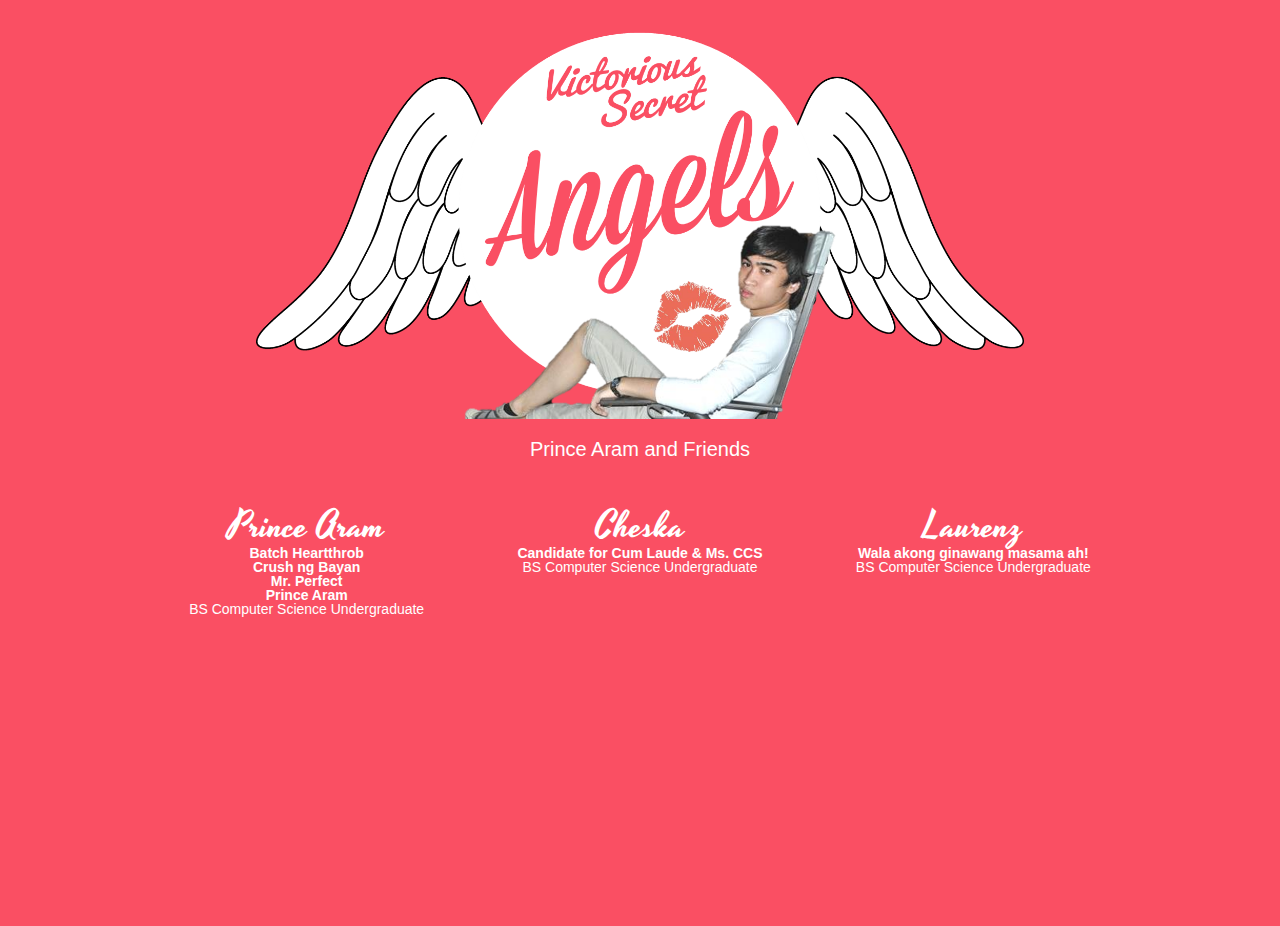
==== index.html @ 256b0809 "asdf" ====
<!DOCTYPE html>
<html lang="en">
	
	<head>
		<meta name="viewport" content="width=device-width, initial-scale=1.0"/>
		<title>Victorious Secret Angels</title>		
		<link rel="stylesheet" href="css/laurenz.css">
		<link rel="stylesheet" href="css/text-styles.css">	
        <link rel="stylesheet" href="css/foundation-icons.css">
		<link rel="stylesheet" type="text/css" href="css/interacts.css">
        <link rel="stylesheet" type="text/css" href="css/multilevelmenu.css" />
        <link rel="stylesheet" type="text/css" href="css/component.css" />
		<link rel="stylesheet" type="text/css" href="css/animations.css" />
        <link rel="stylesheet" type="text/css" href="css/default.css" />
		<link rel="stylesheet" href="css/foundation.css"/>
		<link rel="stylesheet" href="css/laurenz.css">
		<link rel="stylesheet" href="css/normalize.css">
        <link href='http://fonts.googleapis.com/css?family=Arizonia' rel='stylesheet' type='text/css'>
        <link href='http://fonts.googleapis.com/css?family=Yesteryear' rel='stylesheet' type='text/css'>
		
		<script src="/js/vendor/modernizr.js"></script>
	</head>

	<body>			
        <div class="pt-page-moveFromTopFade" id="maincontent">              
            <div>            
                    <center>
                        
                        <div class="row font-300 font-white font-center" style="margin-top: 2%;">
                            <img id="vsa-logo" src="assets/img/vsa-wings-kiss-aram.png">
                        </div>                        
                        <div id="hiddenspace-20"></div>                        
                            <div class="font-20 font-white font-center">
                                Prince Aram and Friends
                            </div>
                            <div id="hiddenspace-50"></div>

                            <div class="row">
                                <div id="member-name" class="large-4 columns font-white font-20">
                                    Prince Aram
                                    <div class="member-desc">
                                        <b>Batch Heartthrob<br></b>
                                        <b>Crush ng Bayan<br></b>
                                        <b>Mr. Perfect<br></b>
                                        <b>Prince Aram<br></b>
                                        BS Computer Science Undergraduate
                                    </div>
                                </div>
                                <div id="member-name" class="large-4 columns font-white font-20">
                                    Cheska
                                    <div class="member-desc">
                                        <b>Candidate for Cum Laude & Ms. CCS<br></b>
                                        BS Computer Science Undergraduate
                                    </div>
                                </div>
                                <div id="member-name" class="large-4 columns font-white font-20">
                                    Laurenz
                                    <div class="member-desc">
                                        <b>Wala akong ginawang masama ah!<br>
                                           
                                        </b>
                                        BS Computer Science Undergraduate
                                    </div>
                                </div>
                            </div>                        
                    </center>
                </div>
            </div>                    
        
        <script src="doer.js"></script>
		<script src="js/vendor/jquery.js"></script>
	    <script src="js/foundation.min.js"></script>
        <!--<script src="https://ajax.googleapis.com/ajax/libs/jquery/1.9.1/jquery.min.js"></script>-->
		<script src="js/jquery.dlmenu.js"></script>
		<script src="js/pagetransitions.js"></script>
	    <script>
	      $(document).foundation();
	    </script>
	</body>
</html>
---- css/laurenz.css ----
body
{
    background: #fa4f63;
}

#background-red
{
	background: #ff505d;
	background-color: #ff505d;
}

.background-red
{
	background: #ff505d;
	background-color: #ff505d;
}

#background-red-darker
{
	background: #d9534f;	
}

#background-red-evendarker
{
	background: #c72828;	
	transition: background 1s;
}
#background-red-evendarker:hover
{
	background: #730e07;
}

.background-red-evendarker
{
	background: #c72828;	
	transition: background 1s;
}
.background-red-evendarker:hover
{
	background: #730e07;
}

#background-overlay-dark
{
	position: fixed;
	background: black;
	opacity: 0.5;
	height: 100%;
	width: 100%;
	top: 0px;
	left: 0px;
}

#background-overlay-dark:hover
{
	opacity: 0.45;
}

#background-image-full
{
	position: fixed;
	top: 0px;
	left: 0px;
	height: 100%;
	width: 100%;
	opacity: 0.2;
}
.body
{
	background: #e9e9e9;
	transition: background 0.75s;
	min-height: 400px;
}



#button-rounded
{		
	border-radius: 3px;
}

#button-rounded-front-login
{		
	border-radius: 3px;
	width: 50%;
	min-width: 200px;
}

#canvas-content
{
	margin-bottom: 1px;
}
#canvas-login
{
	width: 100%;
	height: 40px;
	line-height: 7px;
}

#circle
{
	width: 200px;
	height:200px;
	background: rgb(255, 80, 93);
	border-radius: 120px;
	margin-bottom: -50px;

}
.enlarge
{
	min-height: 400px;
	height: 100%;
}

#formbox
{
	border-radius: 90px;
	background: white;
	height: 400px;
	width: 360px;
}
#font
{
	font-family: Rockwell;
	font-size: 22px;
}

#front-where
{
	border: 0px;
}

#front-largebox-top
{
	background: #ff505d; 
	width: 80%; 
	height: 90px;
    border: solid 1px;
    border-top: 0px;
    border-color: #d9534f;
	border-radius: 70px;
	position: absolute;
	top: 460px;
	left: 10%;
	margin-bottom: -40px;
}
#front-largebox-bottom
{
	position: relative;
	background: #ff505d; 
	width: 100%; 
	height: 1500px;
	padding-top: 80px;
	transition: background 0.5s;
    
}
#front-largebox-bottom:hover
{
	background: #d9534f; 
	
}

.global-topbar
{
	background: #ff505d;	
	width: 100%;
	color: white;
	border: 0px;	

	position: fixed;
	top: 0px;
	height: 40px;
}

#hiddenspace-120
{	
	height: 120px;
}
#hiddenspace-100
{	
	height: 100px;
}
#hiddenspace-75
{	
	height: 75px;
}

#hiddenspace-50
{
	height: 50px;
}
#hiddenspace-20
{
	height: 20px;
}

#login-button
{
	background: #3276b1;
	border-radius: 4px;
	height: 40px;
	line-height: 10px;
}
#login-register
{
	background: #f0ad4e;
	border-radius: 4px;
	height: 40px;
	line-height: 10px;
}

#map-canvas 
{ 
	height: 93%; 
	width: 70%;	
	padding: 0px;
	margin: 0px;
	
}
#maptweets
{
	background-color:transparent;
    height: 597px; 
    overflow: auto;
}
#map-tweetmodule{
    background-color: white;
    border-radius: 10px;
    margin: 0px;
}

#signin-box
{
	position: absolute;
	top: 50px;	
	right: 5px;
	background: #e9e9e9;
	border-radius: 3px;
	height: 220px;
	width: 300px;
}

#signin-textput
{
	border-radius: 3px;
	padding-top: 100px;
}

#textput
{
	border-radius: 3px;
	width: 80%;
	min-width: 220px;
}

#tweetbox
{
	border-radius: 3px;
	background: white;
	height: 400px;
	width: 600px;	
}

#tweetleft
{
	float: left;
	width: 30%;	
}

#map-otherreport
{	
    background-color:#ff505d;
    color: white;
    height: 35px;
    font-family:'Segoe UI';
    width:24.7em;
    border:none;
    line-height: 1px;
    margin:0;    
	padding: 0px;
}

.right-mod
{	
	border-left-width: 0px;
	background: #ff505d;
	margin-left: 50px;
	width: 100px;
	padding-left: 10px;
	border-left: 0px;
	box-shadow: 0px;	
}

#left-ped
{
	border-right: solid 1px #E05C5C;
}

#right-ped
{	
	border-left: solid 1px #E05C5C;
	font-family: Rockwell;	
	background: #ff505d;
	margin-left: 50px;
	width: 80px;
	padding-left: 10px;
	border-left: 0px;
	
}


.nav.tab-bar
{
	background: #ff505d;	
}

#background-image
{	
	position: fixed;
	top: 0px;
	height: 768px;
	width: 1366px;
	min-height: 768px;	
}

@media(min-width: 1366px)
{	
	#background-image
	{
		height: 100%;
		width: 100%;
	}
}


@media(min-width: 710px) and (max-width: 910px)
{
	#front-largebox-top
	{
		visibility: hidden;
	}
}
@media(min-width: 510px) and (max-width: 710px)
{
	#front-largebox-top
	{
		visibility: hidden;
	}
     #front-largebox-bottom
    {
        height: inherit;
    }
    #minititle
    {
        visibility: collapse;
        margin-right: -100px;
    }
}
@media(min-width: 350px) and (max-width: 510px)
{
	#front-largebox-top
	{		
		visibility: hidden;
	}
     #front-largebox-bottom
    {
        height: inherit;
    
    }
    #minititle
    {
        visibility: collapse;
        margin-right: -120px;
    }
}
@media(min-width: 100px) and (max-width: 350px)
{
	#front-largebox-top
	{		
		visibility: hidden;
	}
    #front-largebox-bottom
    {
        height: inherit;
    }
    #minititle
    {
        visibility: collapse;
       margin-right: -170px;
        
    }
    #modalclick
    {
        
    }
}


.border-left-maroon {
    border-left: solid 1px;
    border-color: rgb(201, 50, 50);    
}

.pad-top-20 {
    padding-top: 20px;
}

.pad-top-50 {
    padding-top: 50px;
}

.pad-top-100 {
    padding-top: 100px;
}

.segoe {
    font-family: Segoe UI Light;
}

#superbottom {
    
}

#img-backdrop {
    -webkit-filter: blur(5px);
    -moz-filter: blur(5px);
    -o-filter: blur(5px);
    -ms-filter: blur(5px);
}


#welcome-bg {
    position: fixed;
    top: 0px;
    left: 0px;
    height: 1366px;
    width: 100%;
    image-resolution: snap;
    -webkit-filter: blur(0.8px);
    -moz-filter: blur(5px);
    -o-filter: blur(5px);
    -ms-filter: blur(5px);
    
}

#welcome-bg-cover {
    width: 100%;
    height: 100%;    
    position: fixed;       
    top: 0px;
    left: 0px;
    background: #ce2a36;
    opacity: 0.8;
}

#welcome-title {        
    color: white; 
    font-family: Rockwell;
    font-size: 72px;
}

#Welcome-center {
    margin-top: 10em;
}

#welcome-title-sub {
    font-family: Segoe UI Light;
    font-size: 20px;
    color: white;
}

.background-black {
    background: #2a2a2a;
}

.app-art {
    `
}

.colortest{
    background: #2a2860;
    
}
---- css/text-styles.css ----
.title
{
	font-family: Rockwell;
	margin-top: 50px;
	transition: font-size 1s;
}
.title-sub
{
	font-family: Segoe UI;
	margin-top: 10px;
}
.title-sub.light
{
	font-family: Segoe UI Light;
}
.font-20
{
	font-size: 20px;
}
.font-25
{
	font-size: 25px;
}
.font-30
{
	font-size: 30px;
}
.font-35
{
	font-size: 35px;
}
.font-50
{
	font-size: 50px;
}
.font-70
{
	font-size: 70px;
}
.font-120
{
	font-size: 120px;
}
.font-white
{
	color: white;
}
.rockwell
{
	font-family: Rockwell;
}
@media (max-width: 1005px)
{
	.title
	{
		text-align: center;
	}
}
@media (max-width: 400px)
{
	.title
	{
		font-size: 50px;
	}
}
#spoil {
    text-shadow: 0 0 8px #fff; color: rgba(255,255,255,0);
    transition: text-shadow 0.3s;
}
#spoil:hover {
    text-shadow: 0 0 0px #fff; color: rgba(255,255,255,0);
}
.font-segoe-light {
    font-family: Segoe UI Light;
    
}

.font-300 {
    font-size: 300px;
}

.font-center {
    text-align: center;
}

#hiddenspace-120 {
    padding-top: 120px;
}

.font-left {
    text-align: left;
}
---- css/interacts.css ----
@font-face { 
	font-family: "pacifico1";	     
    src: url(pacifico.ttf)
}

@font-face { 
	font-family: "missionscript";	     
    src: url(missionscript.otf);
}

.round-border
{
	border-radius: 5px;
}
#instant-location {
    margin-bottom: 1px;
    height: 100px;    
    word-wrap: break-word;            
}

#instant-names {
    margin-bottom: 1px;
    height: 50px;
}

#instant-send {
    background: #ff505d;
    color: white;    
    height: 50px;
    width: 250px;
    padding-top: 0px;
    border: 0px;
    font-family: Segoe UI;
    font-size: 20px;
    transition: background 0.5s;
}
#instant-send:hover {
    background: #fd2737;   
}

#instant-situation {
    margin-bottom: 1px;
}

#modalClick {
    color: white;
    font-size: 20px;    
}

#modal-request {
    background: #fff1f1;
}

#instant-contact {
    margin-bottom: 1px;    
}

#urgency {
    position: relative;
    top: 100px;
    margin-bottom: -10px;
}

#urgent-location {
    border-radius: 3px;
}

#urgent-names {
    border-radius: 3px; 
    margin-bottom: 1px;
}

#urgent-situation {
    border-radius: 3px;
    margin-bottom: 1px;
}

#urgent-contact {
    border-radius: 3px;
    margin-bottom: 1px;
}

#banner {
    margin-bottom: -90px; 
    padding-bottom: -20px;
}

.roundedcorners {
    border-radius: 7px;
}

#human roundedcorners {
    border-radius: 5px;
}

#namebox {
    background: #de2a4d;
    border-radius: 50px;
    border: 0px;
    color: white;
    font-size: 35px;
    font-family: Segoe UI Light;
    height: 60px;
    text-align: center;
    transition: background 0.4s;
    
}

#namebox:focus{
    background: #186289;
}
#namebox:hover{
    background: #186289;
}
#btn_Submit {
    border: 0px;
    border-radius: 40px;
    background: #186289;
    color: white;
    height: 50px;
    font-size: 20px;
    font-family: Segoe UI Light;
}

#btn_Submit:focus{
    background: #de2a4d;
}
#btn_Submit:hover{
    background: #de2a4d;
}

#maincontent {
    background: #fa4f63;
    height: 100%;     
    width: 100%;
}

#resultbox {
    background: #162638;
    border: 0;
    border-color: #162638;
    border-radius: 30px;
    color: white;
    font-family: Segoe UI Light;
    font-size: 200px;
    height: 300px;
    text-align: center;
    width: 100%;
    transition: background 0.5s;
}

#resultbox:focus {
    background: #496483;    
}

#mainbody {
    background: #162638;
}

#box1 {
    background: #0f1014;
    height: 400px;
    width: 100%;
}

.art-orbit {
    height: 400px;
    width: 300px;
}

.example-orbit {
    height: 400px;
}

.img-art {
    height: 400px;     
    align-content: center;
    align-items: center;
    align-self: center;
}

#box2 {
    background: #171717;
    
    height: 700px;
}

#box3 {
    background: #3a3a71;
    height: 900px;
}

#comingsoon {
    width: 100%;
}

.app-art {
    width: 100%;
}

#member-name {
    font-family: YesterYear;
    font-size: 37px;
}

.member-desc {
    font-family: sans-serif;
    font-size: 14px;
}

#vsa-logo {
    width: 768px;
    image-resolution: from-image; 
    transition: width 0.5s, height 0.5s;
}

@media
{
    
}
---- css/multilevelmenu.css ----
@font-face {
	font-family: 'icomoon';
	src:url('../fonts/menuicons/icomoon.eot');
	src:url('../fonts/menuicons/icomoon.eot?#iefix') format('embedded-opentype'),
		url('../fonts/menuicons/icomoon.woff') format('woff'),
		url('../fonts/menuicons/icomoon.ttf') format('truetype'),
		url('../fonts/menuicons/icomoon.svg#icomoon') format('svg');
	font-weight: normal;
	font-style: normal;
}

.dl-menuwrapper {
	width: 300px;
	position: relative;
	-webkit-perspective: 1000px;
	-moz-perspective: 1000px;
	perspective: 1000px;
	-webkit-perspective-origin: 50% 200%;
	-moz-perspective-origin: 50% 200%;
	perspective-origin: 50% 200%;
}

.dl-menuwrapper:first-child {
	margin-right: 100px;
}

.dl-menuwrapper button {
	display: block;
	width: 100%;
	margin: 0;
	border: none;
	overflow: hidden;
	position: relative;
	cursor: pointer;
	outline: none;
}

.dl-menuwrapper ul {
	padding: 0;
	list-style: none;
	-webkit-transform-style: preserve-3d;
	-moz-transform-style: preserve-3d;
	transform-style: preserve-3d;
}

.dl-menuwrapper li {
	position: relative;
}

.dl-menuwrapper li a {
	display: block;
	position: relative;
	padding: 7px 10px;
	font-size: 13px;
	line-height: 20px;
	font-weight: 700;
	outline: none;
	text-transform: uppercase;
	letter-spacing: 1px;
}

.dl-menuwrapper button,
.dl-menuwrapper li a {
	background: #fff;
	color: #aaa;
}

.no-touch .dl-menuwrapper li a:hover {
	background: #f8f8f8;
}

.dl-menuwrapper li.dl-back > a {
	padding-left: 30px;
	background: #f2f2f2;
}

.dl-menuwrapper li.dl-back:after,
.dl-menuwrapper li > a:not(:only-child):after,
.dl-menuwrapper button:after {
	position: absolute;
	top: 0;
	line-height: 33px;
	color: #ddd;
	font-family: 'icomoon';
	speak: none;
	-webkit-font-smoothing: antialiased;
	content: "\e000";
}

.dl-menuwrapper button:after {
	line-height: 50px;
	right: 15px;
	-webkit-transform: rotate(90deg);
	-moz-transform: rotate(90deg);
	-ms-transform: rotate(90deg);
	transform: rotate(90deg);
}

.dl-menuwrapper li.dl-back:after {
	left: 10px;
	-webkit-transform: rotate(180deg);
	-moz-transform: rotate(180deg);
	-ms-transform: rotate(180deg);
	transform: rotate(180deg);
}

.dl-menuwrapper li > a:after {
	right: 10px;
	color: rgba(0,0,0,0.15);
}

.dl-menuwrapper .dl-menu {
	margin: 5px 0 0 0;
	position: absolute;
	width: 100%;
	opacity: 0;
	pointer-events: none;
	box-shadow: 0 3px 0 rgba(0,0,0,0.1);
	-webkit-transform: translateY(10px);
	-moz-transform: translateY(10px);
	transform: translateY(10px);
	-webkit-backface-visibility: hidden;
	-moz-backface-visibility: hidden;
	backface-visibility: hidden;
}

.dl-menuwrapper .dl-menu.dl-menu-toggle {
	-webkit-transition: all 0.3s ease;
	-moz-transition: all 0.3s ease;
	transition: all 0.3s ease;
}

.dl-menuwrapper .dl-menu.dl-menuopen {
	opacity: 1;
	pointer-events: auto;
	-webkit-transform: translateY(0px);
	-moz-transform: translateY(0px);
	transform: translateY(0px);
}

/* Hide the inner submenus */
.dl-menuwrapper li .dl-submenu {
	display: none;
}

/* 
When a submenu is openend, we will hide all li siblings.
For that we give a class to the parent menu called "dl-subview".
We also hide the submenu link. 
The opened submenu will get the class "dl-subviewopen".
All this is done for any sub-level being entered.
*/
.dl-menu.dl-subview li,
.dl-menu.dl-subview li.dl-subviewopen > a,
.dl-menu.dl-subview li.dl-subview > a {
	display: none;
}

.dl-menu.dl-subview li.dl-subview,
.dl-menu.dl-subview li.dl-subview .dl-submenu,
.dl-menu.dl-subview li.dl-subviewopen,
.dl-menu.dl-subview li.dl-subviewopen > .dl-submenu,
.dl-menu.dl-subview li.dl-subviewopen > .dl-submenu > li {
	display: block;
}

/* Dynamically added submenu outside of the menu context */
.dl-menuwrapper > .dl-submenu {
	position: absolute;
	width: 100%;
	top: 55px; /* This needs to be adjusted to the button */
	left: 0;
	margin: 0;
}

/* Animation classes for moving out and in */

.dl-menu.dl-animate-out-1 {
	-webkit-animation: MenuAnimOut1 0.4s linear forwards;
	-moz-animation: MenuAnimOut1 0.4s linear forwards;
	animation: MenuAnimOut1 0.4s linear forwards;
}

.dl-menu.dl-animate-out-2 {
	-webkit-animation: MenuAnimOut2 0.3s ease-in-out forwards;
	-moz-animation: MenuAnimOut2 0.3s ease-in-out forwards;
	animation: MenuAnimOut2 0.3s ease-in-out forwards;
}

.dl-menu.dl-animate-out-3 {
	-webkit-animation: MenuAnimOut3 0.4s ease forwards;
	-moz-animation: MenuAnimOut3 0.4s ease forwards;
	animation: MenuAnimOut3 0.4s ease forwards;
}

.dl-menu.dl-animate-out-4 {
	-webkit-animation: MenuAnimOut4 0.4s ease forwards;
	-moz-animation: MenuAnimOut4 0.4s ease forwards;
	animation: MenuAnimOut4 0.4s ease forwards;
}

.dl-menu.dl-animate-out-5 {
	-webkit-animation: MenuAnimOut5 0.4s ease forwards;
	-moz-animation: MenuAnimOut5 0.4s ease forwards;
	animation: MenuAnimOut5 0.4s ease forwards;
}

@-webkit-keyframes MenuAnimOut1 {
	50% {
		-webkit-transform: translateZ(-250px) rotateY(30deg);
	}
	75% {
		-webkit-transform: translateZ(-372.5px) rotateY(15deg);
		opacity: .5;
	}
	100% {
		-webkit-transform: translateZ(-500px) rotateY(0deg);
		opacity: 0;
	}
}

@-webkit-keyframes MenuAnimOut2 {
	100% {
		-webkit-transform: translateX(-100%);
		opacity: 0;
	}
}

@-webkit-keyframes MenuAnimOut3 {
	100% {
		-webkit-transform: translateZ(300px);
		opacity: 0;
	}
}

@-webkit-keyframes MenuAnimOut4 {
	100% {
		-webkit-transform: translateZ(-300px);
		opacity: 0;
	}
}

@-webkit-keyframes MenuAnimOut5 {
	100% {
		-webkit-transform: translateY(40%);
		opacity: 0;
	}
}

@-moz-keyframes MenuAnimOut1 {
	50% {
		-moz-transform: translateZ(-250px) rotateY(30deg);
	}
	75% {
		-moz-transform: translateZ(-372.5px) rotateY(15deg);
		opacity: .5;
	}
	100% {
		-moz-transform: translateZ(-500px) rotateY(0deg);
		opacity: 0;
	}
}

@-moz-keyframes MenuAnimOut2 {
	100% {
		-moz-transform: translateX(-100%);
		opacity: 0;
	}
}

@-moz-keyframes MenuAnimOut3 {
	100% {
		-moz-transform: translateZ(300px);
		opacity: 0;
	}
}

@-moz-keyframes MenuAnimOut4 {
	100% {
		-moz-transform: translateZ(-300px);
		opacity: 0;
	}
}

@-moz-keyframes MenuAnimOut5 {
	100% {
		-moz-transform: translateY(40%);
		opacity: 0;
	}
}

@keyframes MenuAnimOut1 {
	50% {
		transform: translateZ(-250px) rotateY(30deg);
	}
	75% {
		transform: translateZ(-372.5px) rotateY(15deg);
		opacity: .5;
	}
	100% {
		transform: translateZ(-500px) rotateY(0deg);
		opacity: 0;
	}
}

@keyframes MenuAnimOut2 {
	100% {
		transform: translateX(-100%);
		opacity: 0;
	}
}

@keyframes MenuAnimOut3 {
	100% {
		transform: translateZ(300px);
		opacity: 0;
	}
}

@keyframes MenuAnimOut4 {
	100% {
		transform: translateZ(-300px);
		opacity: 0;
	}
}

@keyframes MenuAnimOut5 {
	100% {
		transform: translateY(40%);
		opacity: 0;
	}
}

.dl-menu.dl-animate-in-1 {
	-webkit-animation: MenuAnimIn1 0.3s linear forwards;
	-moz-animation: MenuAnimIn1 0.3s linear forwards;
	animation: MenuAnimIn1 0.3s linear forwards;
}

.dl-menu.dl-animate-in-2 {
	-webkit-animation: MenuAnimIn2 0.3s ease-in-out forwards;
	-moz-animation: MenuAnimIn2 0.3s ease-in-out forwards;
	animation: MenuAnimIn2 0.3s ease-in-out forwards;
}

.dl-menu.dl-animate-in-3 {
	-webkit-animation: MenuAnimIn3 0.4s ease forwards;
	-moz-animation: MenuAnimIn3 0.4s ease forwards;
	animation: MenuAnimIn3 0.4s ease forwards;
}

.dl-menu.dl-animate-in-4 {
	-webkit-animation: MenuAnimIn4 0.4s ease forwards;
	-moz-animation: MenuAnimIn4 0.4s ease forwards;
	animation: MenuAnimIn4 0.4s ease forwards;
}

.dl-menu.dl-animate-in-5 {
	-webkit-animation: MenuAnimIn5 0.4s ease forwards;
	-moz-animation: MenuAnimIn5 0.4s ease forwards;
	animation: MenuAnimIn5 0.4s ease forwards;
}

@-webkit-keyframes MenuAnimIn1 {
	0% {
		-webkit-transform: translateZ(-500px) rotateY(0deg);
		opacity: 0;
	}
	20% {
		-webkit-transform: translateZ(-250px) rotateY(30deg);
		opacity: 0.5;
	}
	100% {
		-webkit-transform: translateZ(0px) rotateY(0deg);
		opacity: 1;
	}
}

@-webkit-keyframes MenuAnimIn2 {
	0% {
		-webkit-transform: translateX(-100%);
		opacity: 0;
	}
	100% {
		-webkit-transform: translateX(0px);
		opacity: 1;
	}
}

@-webkit-keyframes MenuAnimIn3 {
	0% {
		-webkit-transform: translateZ(300px);
		opacity: 0;
	}
	100% {
		-webkit-transform: translateZ(0px);
		opacity: 1;
	}
}

@-webkit-keyframes MenuAnimIn4 {
	0% {
		-webkit-transform: translateZ(-300px);
		opacity: 0;
	}
	100% {
		-webkit-transform: translateZ(0px);
		opacity: 1;
	}
}

@-webkit-keyframes MenuAnimIn5 {
	0% {
		-webkit-transform: translateY(40%);
		opacity: 0;
	}
	100% {
		-webkit-transform: translateY(0);
		opacity: 1;
	}
}

@-moz-keyframes MenuAnimIn1 {
	0% {
		-moz-transform: translateZ(-500px) rotateY(0deg);
		opacity: 0;
	}
	20% {
		-moz-transform: translateZ(-250px) rotateY(30deg);
		opacity: 0.5;
	}
	100% {
		-moz-transform: translateZ(0px) rotateY(0deg);
		opacity: 1;
	}
}

@-moz-keyframes MenuAnimIn2 {
	0% {
		-moz-transform: translateX(-100%);
		opacity: 0;
	}
	100% {
		-moz-transform: translateX(0px);
		opacity: 1;
	}
}

@-moz-keyframes MenuAnimIn3 {
	0% {
		-moz-transform: translateZ(300px);
		opacity: 0;
	}
	100% {
		-moz-transform: translateZ(0px);
		opacity: 1;
	}
}

@-moz-keyframes MenuAnimIn4 {
	0% {
		-moz-transform: translateZ(-300px);
		opacity: 0;
	}
	100% {
		-moz-transform: translateZ(0px);
		opacity: 1;
	}
}

@-moz-keyframes MenuAnimIn5 {
	0% {
		-moz-transform: translateY(40%);
		opacity: 0;
	}
	100% {
		-moz-transform: translateY(0);
		opacity: 1;
	}
}

@keyframes MenuAnimIn1 {
	0% {
		transform: translateZ(-500px) rotateY(0deg);
		opacity: 0;
	}
	20% {
		transform: translateZ(-250px) rotateY(30deg);
		opacity: 0.5;
	}
	100% {
		transform: translateZ(0px) rotateY(0deg);
		opacity: 1;
	}
}

@keyframes MenuAnimIn2 {
	0% {
		transform: translateX(-100%);
		opacity: 0;
	}
	100% {
		transform: translateX(0px);
		opacity: 1;
	}
}

@keyframes MenuAnimIn3 {
	0% {
		transform: translateZ(300px);
		opacity: 0;
	}
	100% {
		transform: translateZ(0px);
		opacity: 1;
	}
}

@keyframes MenuAnimIn4 {
	0% {
		transform: translateZ(-300px);
		opacity: 0;
	}
	100% {
		transform: translateZ(0px);
		opacity: 1;
	}
}

@keyframes MenuAnimIn5 {
	0% {
		transform: translateY(40%);
		opacity: 0;
	}
	100% {
		transform: translateY(0);
		opacity: 1;
	}
}

.dl-menuwrapper > .dl-submenu.dl-animate-in-1 {
	-webkit-animation: SubMenuAnimIn1 0.4s ease forwards;
	-moz-animation: SubMenuAnimIn1 0.4s ease forwards;
	animation: SubMenuAnimIn1 0.4s ease forwards;
}

.dl-menuwrapper > .dl-submenu.dl-animate-in-2 {
	-webkit-animation: SubMenuAnimIn2 0.3s ease-in-out forwards;
	-moz-animation: SubMenuAnimIn2 0.3s ease-in-out forwards;
	animation: SubMenuAnimIn2 0.3s ease-in-out forwards;
}

.dl-menuwrapper > .dl-submenu.dl-animate-in-3 {
	-webkit-animation: SubMenuAnimIn3 0.4s ease forwards;
	-moz-animation: SubMenuAnimIn3 0.4s ease forwards;
	animation: SubMenuAnimIn3 0.4s ease forwards;
}

.dl-menuwrapper > .dl-submenu.dl-animate-in-4 {
	-webkit-animation: SubMenuAnimIn4 0.4s ease forwards;
	-moz-animation: SubMenuAnimIn4 0.4s ease forwards;
	animation: SubMenuAnimIn4 0.4s ease forwards;
}

.dl-menuwrapper > .dl-submenu.dl-animate-in-5 {
	-webkit-animation: SubMenuAnimIn5 0.4s ease forwards;
	-moz-animation: SubMenuAnimIn5 0.4s ease forwards;
	animation: SubMenuAnimIn5 0.4s ease forwards;
}

@-webkit-keyframes SubMenuAnimIn1 {
	0% {
		-webkit-transform: translateX(50%);
		opacity: 0;
	}
	100% {
		-webkit-transform: translateX(0px);
		opacity: 1;
	}
}

@-webkit-keyframes SubMenuAnimIn2 {
	0% {
		-webkit-transform: translateX(100%);
		opacity: 0;
	}
	100% {
		-webkit-transform: translateX(0px);
		opacity: 1;
	}
}

@-webkit-keyframes SubMenuAnimIn3 {
	0% {
		-webkit-transform: translateZ(-300px);
		opacity: 0;
	}
	100% {
		-webkit-transform: translateZ(0px);
		opacity: 1;
	}
}

@-webkit-keyframes SubMenuAnimIn4 {
	0% {
		-webkit-transform: translateZ(300px);
		opacity: 0;
	}
	100% {
		-webkit-transform: translateZ(0px);
		opacity: 1;
	}
}

@-webkit-keyframes SubMenuAnimIn5 {
	0% {
		-webkit-transform: translateZ(-200px);
		opacity: 0;
	}
	100% {
		-webkit-transform: translateZ(0);
		opacity: 1;
	}
}

@-moz-keyframes SubMenuAnimIn1 {
	0% {
		-moz-transform: translateX(50%);
		opacity: 0;
	}
	100% {
		-moz-transform: translateX(0px);
		opacity: 1;
	}
}

@-moz-keyframes SubMenuAnimIn2 {
	0% {
		-moz-transform: translateX(100%);
		opacity: 0;
	}
	100% {
		-moz-transform: translateX(0px);
		opacity: 1;
	}
}

@-moz-keyframes SubMenuAnimIn3 {
	0% {
		-moz-transform: translateZ(-300px);
		opacity: 0;
	}
	100% {
		-moz-transform: translateZ(0px);
		opacity: 1;
	}
}

@-moz-keyframes SubMenuAnimIn4 {
	0% {
		-moz-transform: translateZ(300px);
		opacity: 0;
	}
	100% {
		-moz-transform: translateZ(0px);
		opacity: 1;
	}
}

@-moz-keyframes SubMenuAnimIn5 {
	0% {
		-moz-transform: translateZ(-200px);
		opacity: 0;
	}
	100% {
		-moz-transform: translateZ(0);
		opacity: 1;
	}
}

@keyframes SubMenuAnimIn1 {
	0% {
		transform: translateX(50%);
		opacity: 0;
	}
	100% {
		transform: translateX(0px);
		opacity: 1;
	}
}

@keyframes SubMenuAnimIn2 {
	0% {
		transform: translateX(100%);
		opacity: 0;
	}
	100% {
		transform: translateX(0px);
		opacity: 1;
	}
}

@keyframes SubMenuAnimIn3 {
	0% {
		transform: translateZ(-300px);
		opacity: 0;
	}
	100% {
		transform: translateZ(0px);
		opacity: 1;
	}
}

@keyframes SubMenuAnimIn4 {
	0% {
		transform: translateZ(300px);
		opacity: 0;
	}
	100% {
		transform: translateZ(0px);
		opacity: 1;
	}
}

@keyframes SubMenuAnimIn5 {
	0% {
		transform: translateZ(-200px);
		opacity: 0;
	}
	100% {
		transform: translateZ(0);
		opacity: 1;
	}
}

.dl-menuwrapper > .dl-submenu.dl-animate-out-1 {
	-webkit-animation: SubMenuAnimOut1 0.4s ease forwards;
	-moz-animation: SubMenuAnimOut1 0.4s ease forwards;
	animation: SubMenuAnimOut1 0.4s ease forwards;
}

.dl-menuwrapper > .dl-submenu.dl-animate-out-2 {
	-webkit-animation: SubMenuAnimOut2 0.3s ease-in-out forwards;
	-moz-animation: SubMenuAnimOut2 0.3s ease-in-out forwards;
	animation: SubMenuAnimOut2 0.3s ease-in-out forwards;
}

.dl-menuwrapper > .dl-submenu.dl-animate-out-3 {
	-webkit-animation: SubMenuAnimOut3 0.4s ease forwards;
	-moz-animation: SubMenuAnimOut3 0.4s ease forwards;
	animation: SubMenuAnimOut3 0.4s ease forwards;
}

.dl-menuwrapper > .dl-submenu.dl-animate-out-4 {
	-webkit-animation: SubMenuAnimOut4 0.4s ease forwards;
	-moz-animation: SubMenuAnimOut4 0.4s ease forwards;
	animation: SubMenuAnimOut4 0.4s ease forwards;
}

.dl-menuwrapper > .dl-submenu.dl-animate-out-5 {
	-webkit-animation: SubMenuAnimOut5 0.4s ease forwards;
	-moz-animation: SubMenuAnimOut5 0.4s ease forwards;
	animation: SubMenuAnimOut5 0.4s ease forwards;
}

@-webkit-keyframes SubMenuAnimOut1 {
	0% {
		-webkit-transform: translateX(0%);
		opacity: 1;
	}
	100% {
		-webkit-transform: translateX(50%);
		opacity: 0;
	}
}

@-webkit-keyframes SubMenuAnimOut2 {
	0% {
		-webkit-transform: translateX(0%);
		opacity: 1;
	}
	100% {
		-webkit-transform: translateX(100%);
		opacity: 0;
	}
}

@-webkit-keyframes SubMenuAnimOut3 {
	0% {
		-webkit-transform: translateZ(0px);
		opacity: 1;
	}
	100% {
		-webkit-transform: translateZ(-300px);
		opacity: 0;
	}
}

@-webkit-keyframes SubMenuAnimOut4 {
	0% {
		-webkit-transform: translateZ(0px);
		opacity: 1;
	}
	100% {
		-webkit-transform: translateZ(300px);
		opacity: 0;
	}
}

@-webkit-keyframes SubMenuAnimOut5 {
	0% {
		-webkit-transform: translateZ(0);
		opacity: 1;
	}
	100% {
		-webkit-transform: translateZ(-200px);
		opacity: 0;
	}
}

@-moz-keyframes SubMenuAnimOut1 {
	0% {
		-moz-transform: translateX(0%);
		opacity: 1;
	}
	100% {
		-moz-transform: translateX(50%);
		opacity: 0;
	}
}

@-moz-keyframes SubMenuAnimOut2 {
	0% {
		-moz-transform: translateX(0%);
		opacity: 1;
	}
	100% {
		-moz-transform: translateX(100%);
		opacity: 0;
	}
}

@-moz-keyframes SubMenuAnimOut3 {
	0% {
		-moz-transform: translateZ(0px);
		opacity: 1;
	}
	100% {
		-moz-transform: translateZ(-300px);
		opacity: 0;
	}
}

@-moz-keyframes SubMenuAnimOut4 {
	0% {
		-moz-transform: translateZ(0px);
		opacity: 1;
	}
	100% {
		-moz-transform: translateZ(300px);
		opacity: 0;
	}
}

@-moz-keyframes SubMenuAnimOut5 {
	0% {
		-moz-transform: translateZ(0);
		opacity: 1;
	}
	100% {
		-moz-transform: translateZ(-200px);
		opacity: 0;
	}
}

@keyframes SubMenuAnimOut1 {
	0% {
		transform: translateX(0%);
		opacity: 1;
	}
	100% {
		transform: translateX(50%);
		opacity: 0;
	}
}

@keyframes SubMenuAnimOut2 {
	0% {
		transform: translateX(0%);
		opacity: 1;
	}
	100% {
		transform: translateX(100%);
		opacity: 0;
	}
}

@keyframes SubMenuAnimOut3 {
	0% {
		transform: translateZ(0px);
		opacity: 1;
	}
	100% {
		transform: translateZ(-300px);
		opacity: 0;
	}
}

@keyframes SubMenuAnimOut4 {
	0% {
		transform: translateZ(0px);
		opacity: 1;
	}
	100% {
		transform: translateZ(300px);
		opacity: 0;
	}
}

@keyframes SubMenuAnimOut5 {
	0% {
		transform: translateZ(0);
		opacity: 1;
	}
	100% {
		transform: translateZ(-200px);
		opacity: 0;
	}
}

/* No JS Fallback */
.no-js .dl-menuwrapper .dl-menu {
	position: relative;
	opacity: 1;
	-webkit-transform: none;
	-moz-transform: none;
	transform: none;
}

.no-js .dl-menuwrapper li .dl-submenu {
	display: block;
}

.no-js .dl-menuwrapper li.dl-back {
	display: none;
}

.no-js .dl-menuwrapper li > a:not(:only-child) {
	background: rgba(0,0,0,0.1);
}

.no-js .dl-menuwrapper li > a:not(:only-child):after {
	content: '';
}
---- css/component.css ----
html, body { height: 100%; }

.pt-perspective {
	position: relative;
	width: 100%;
	height: 100%;
	-webkit-perspective: 1200px;
	-moz-perspective: 1200px;
	perspective: 1200px;
}

.pt-page {
	width: 100%;
	height: 100%;
	position: absolute;
	top: 0;
	left: 0;
	visibility: hidden;
	overflow: hidden;
	-webkit-backface-visibility: hidden;
	-moz-backface-visibility: hidden;
	backface-visibility: hidden;
	-webkit-transform: translate3d(0, 0, 0);
	-moz-transform: translate3d(0, 0, 0);
	transform: translate3d(0, 0, 0);
	-webkit-transform-style: preserve-3d;
	-moz-transform-style: preserve-3d;
	transform-style: preserve-3d;
}

.pt-page-current,
.no-js .pt-page {
	visibility: visible;
	z-index: 1;
}

.no-js body {
	overflow: auto;
}

.pt-page-ontop {
	z-index: 999;
}

/* Text Styles, Colors, Backgrounds */

.pt-page h1 {
	position: absolute;
	font-weight: 300;
	font-size: 4.4em;
	line-height: 1;
	letter-spacing: 6px;
	margin: 0;
	top: 12%;
	width: 100%;
	text-align: center;
	text-transform: uppercase;
	word-spacing: -0.3em;
}

.pt-page h1 span {
	font-family: 'Satisfy', serif;
	font-weight: 400;
	font-size: 40%;
	text-transform: none;
	word-spacing: 0;
	letter-spacing: 0;
	display: block;
	opacity: 0.4;
}

.pt-page h1 strong {
	color: rgba(0,0,0,0.1);
}

.pt-page-1 {
	background: #0ac2d2;
}

.pt-page-2 {
	background: #7bb7fa;
}

.pt-page-3 {
	background: #60d7a9;
}

.pt-page-4 {
	background: #fdc162;
}

.pt-page-5 {
	background: #fd6a62;
}

.pt-page-6 {
	background: #f68dbb;
}

/* Triggers (menu and button) */

.pt-triggers {
	position: absolute;
	width: 300px;
	z-index: 999999;
	top: 12%;
	left: 50%;
	margin-top: 130px;
	-webkit-transform: translateX(-50%);
	-moz-transform: translateX(-50%);
	-ms-transform: translateX(-50%); 
	transform: translateX(-50%);
}

.no-js .pt-triggers {
	display: none;
}

.pt-triggers .dl-menuwrapper button,
.pt-touch-button {
	border: none;
	font-size: 13px;
	font-weight: 700;
	text-transform: uppercase;
	margin: 10px 0 20px;
	padding: 0px 20px;
	line-height: 50px;
	height: 50px;
	letter-spacing: 1px;
	width: 100%;
	cursor: pointer;
	display: block;
	font-family: 'Lato', Calibri, Arial, sans-serif;
	box-shadow: 0 3px 0 rgba(0,0,0,0.1);
	-webkit-touch-callout: none;
	-webkit-user-select: none;
	-khtml-user-select: none;
	-moz-user-select: none;
	-ms-user-select: none;
	user-select: none;
}

.pt-touch-button {
	background: #fff;
	color: #aaa;
}

.pt-triggers .dl-menuwrapper button {
	margin-bottom: 0;
}

.pt-touch-button:active {
	box-shadow: 0 1px 0 rgba(0,0,0,0.1);
}

.touch .pt-triggers .dl-menuwrapper {
	display: none;
}

.pt-message {
	display: none;
	position: absolute;
	z-index: 99999;
	bottom: 0;
	left: 0;
	width: 100%;
	background: #da475c;
	color: #fff;
	text-align: center;
}

.pt-message p {
	margin: 0;
	line-height: 60px;
	font-size: 26px;
}

.no-cssanimations .pt-message {
	display: block;
}

@media screen and (max-width: 47.4375em) {
	.pt-page h1 {
		font-size: 3em;
	}

	.pt-triggers .dl-menuwrapper {
		display: none;
	}
}

@media screen and (max-height: 45.9em) {
	.pt-triggers .dl-menuwrapper li a {
		padding-top: 2px;
		padding-bottom: 2px;
	}
	.pt-triggers .dl-menuwrapper li.dl-back:after, .dl-menuwrapper li > a:not(:only-child):after {
		line-height: 24px;
	}
}

@media screen and (max-height: 38em) { 
	.pt-triggers .dl-menuwrapper {
		display: none;
	}
}
---- css/animations.css ----
/* animation sets */

/* move from / to  */

.pt-page-moveToLeft {
	-webkit-animation: moveToLeft .6s ease both;
	-moz-animation: moveToLeft .6s ease both;
	animation: moveToLeft .6s ease both;
}

.pt-page-moveFromLeft {
	-webkit-animation: moveFromLeft .6s ease both;
	-moz-animation: moveFromLeft .6s ease both;
	animation: moveFromLeft .6s ease both;
}

.pt-page-moveToRight {
	-webkit-animation: moveToRight .6s ease both;
	-moz-animation: moveToRight .6s ease both;
	animation: moveToRight .6s ease both;
}

.pt-page-moveFromRight {
	-webkit-animation: moveFromRight .6s ease both;
	-moz-animation: moveFromRight .6s ease both;
	animation: moveFromRight .6s ease both;
}

.pt-page-moveToTop {
	-webkit-animation: moveToTop .6s ease both;
	-moz-animation: moveToTop .6s ease both;
	animation: moveToTop .6s ease both;
}

.pt-page-moveFromTop {
	-webkit-animation: moveFromTop .6s ease both;
	-moz-animation: moveFromTop .6s ease both;
	animation: moveFromTop .6s ease both;
}

.pt-page-moveToBottom {
	-webkit-animation: moveToBottom .6s ease both;
	-moz-animation: moveToBottom .6s ease both;
	animation: moveToBottom .6s ease both;
}

.pt-page-moveFromBottom {
	-webkit-animation: moveFromBottom .6s ease both;
	-moz-animation: moveFromBottom .6s ease both;
	animation: moveFromBottom .6s ease both;
}

/* fade */

.pt-page-fade {
	-webkit-animation: fade .7s ease both;
	-moz-animation: fade .7s ease both;
	animation: fade .7s ease both;
}

/* move from / to and fade */

.pt-page-moveToLeftFade {
	-webkit-animation: moveToLeftFade .7s ease both;
	-moz-animation: moveToLeftFade .7s ease both;
	animation: moveToLeftFade .7s ease both;
}

.pt-page-moveFromLeftFade {
	-webkit-animation: moveFromLeftFade .7s ease both;
	-moz-animation: moveFromLeftFade .7s ease both;
	animation: moveFromLeftFade .7s ease both;
}

.pt-page-moveToRightFade {
	-webkit-animation: moveToRightFade .7s ease both;
	-moz-animation: moveToRightFade .7s ease both;
	animation: moveToRightFade .7s ease both;
}

.pt-page-moveFromRightFade {
	-webkit-animation: moveFromRightFade .7s ease both;
	-moz-animation: moveFromRightFade .7s ease both;
	animation: moveFromRightFade .7s ease both;
}

.pt-page-moveToTopFade {
	-webkit-animation: moveToTopFade .7s ease both;
	-moz-animation: moveToTopFade .7s ease both;
	animation: moveToTopFade .7s ease both;
}

.pt-page-moveFromTopFade {
	-webkit-animation: moveFromTopFade .7s ease both;
	-moz-animation: moveFromTopFade .7s ease both;
	animation: moveFromTopFade .7s ease both;
}

.pt-page-moveToBottomFade {
	-webkit-animation: moveToBottomFade .7s ease both;
	-moz-animation: moveToBottomFade .7s ease both;
	animation: moveToBottomFade .7s ease both;
}

.pt-page-moveFromBottomFade {
	-webkit-animation: moveFromBottomFade .7s ease both;
	-moz-animation: moveFromBottomFade .7s ease both;
	animation: moveFromBottomFade .7s ease both;
}

/* move to with different easing */

.pt-page-moveToLeftEasing {
	-webkit-animation: moveToLeft .7s ease-in-out both;
	-moz-animation: moveToLeft .7s ease-in-out both;
	animation: moveToLeft .7s ease-in-out both;
}
.pt-page-moveToRightEasing {
	-webkit-animation: moveToRight .7s ease-in-out both;
	-moz-animation: moveToRight .7s ease-in-out both;
	animation: moveToRight .7s ease-in-out both;
}
.pt-page-moveToTopEasing {
	-webkit-animation: moveToTop .7s ease-in-out both;
	-moz-animation: moveToTop .7s ease-in-out both;
	animation: moveToTop .7s ease-in-out both;
}
.pt-page-moveToBottomEasing {
	-webkit-animation: moveToBottom .7s ease-in-out both;
	-moz-animation: moveToBottom .7s ease-in-out both;
	animation: moveToBottom .7s ease-in-out both;
}

/********************************* keyframes **************************************/

/* move from / to  */

@-webkit-keyframes moveToLeft {
	to { -webkit-transform: translateX(-100%); }
}
@-moz-keyframes moveToLeft {
	to { -moz-transform: translateX(-100%); }
}
@keyframes moveToLeft {
	to { transform: translateX(-100%); }
}

@-webkit-keyframes moveFromLeft {
	from { -webkit-transform: translateX(-100%); }
}
@-moz-keyframes moveFromLeft {
	from { -moz-transform: translateX(-100%); }
}
@keyframes moveFromLeft {
	from { transform: translateX(-100%); }
}

@-webkit-keyframes moveToRight { 
	to { -webkit-transform: translateX(100%); }
}
@-moz-keyframes moveToRight { 
	to { -moz-transform: translateX(100%); }
}
@keyframes moveToRight { 
	to { transform: translateX(100%); }
}

@-webkit-keyframes moveFromRight {
	from { -webkit-transform: translateX(100%); }
}
@-moz-keyframes moveFromRight {
	from { -moz-transform: translateX(100%); }
}
@keyframes moveFromRight {
	from { transform: translateX(100%); }
}

@-webkit-keyframes moveToTop {
	to { -webkit-transform: translateY(-100%); }
}
@-moz-keyframes moveToTop {
	to { -moz-transform: translateY(-100%); }
}
@keyframes moveToTop {
	to { transform: translateY(-100%); }
}

@-webkit-keyframes moveFromTop {
	from { -webkit-transform: translateY(-100%); }
}
@-moz-keyframes moveFromTop {
	from { -moz-transform: translateY(-100%); }
}
@keyframes moveFromTop {
	from { transform: translateY(-100%); }
}

@-webkit-keyframes moveToBottom {
	to { -webkit-transform: translateY(100%); }
}
@-moz-keyframes moveToBottom {
	to { -moz-transform: translateY(100%); }
}
@keyframes moveToBottom {
	to { transform: translateY(100%); }
}

@-webkit-keyframes moveFromBottom {
	from { -webkit-transform: translateY(100%); }
}
@-moz-keyframes moveFromBottom {
	from { -moz-transform: translateY(100%); }
}
@keyframes moveFromBottom {
	from { transform: translateY(100%); }
}

/* fade */

@-webkit-keyframes fade {
	to { opacity: 0.3; }
}
@-moz-keyframes fade {
	to { opacity: 0.3; }
}
@keyframes fade {
	to { opacity: 0.3; }
}

/* move from / to and fade */

@-webkit-keyframes moveToLeftFade {
	to { opacity: 0.3; -webkit-transform: translateX(-100%); }
}
@-moz-keyframes moveToLeftFade {
	to { opacity: 0.3; -moz-transform: translateX(-100%); }
}
@keyframes moveToLeftFade {
	to { opacity: 0.3; transform: translateX(-100%); }
}

@-webkit-keyframes moveFromLeftFade {
	from { opacity: 0.3; -webkit-transform: translateX(-100%); }
}
@-moz-keyframes moveFromLeftFade {
	from { opacity: 0.3; -moz-transform: translateX(-100%); }
}
@keyframes moveFromLeftFade {
	from { opacity: 0.3; transform: translateX(-100%); }
}

@-webkit-keyframes moveToRightFade {
	to { opacity: 0.3; -webkit-transform: translateX(100%); }
}
@-moz-keyframes moveToRightFade {
	to { opacity: 0.3; -moz-transform: translateX(100%); }
}
@keyframes moveToRightFade {
	to { opacity: 0.3; transform: translateX(100%); }
}

@-webkit-keyframes moveFromRightFade {
	from { opacity: 0.3; -webkit-transform: translateX(100%); }
}
@-moz-keyframes moveFromRightFade {
	from { opacity: 0.3; -moz-transform: translateX(100%); }
}
@keyframes moveFromRightFade {
	from { opacity: 0.3; transform: translateX(100%); }
}

@-webkit-keyframes moveToTopFade {
	to { opacity: 0.3; -webkit-transform: translateY(-100%); }
}
@-moz-keyframes moveToTopFade {
	to { opacity: 0.3; -moz-transform: translateY(-100%); }
}
@keyframes moveToTopFade {
	to { opacity: 0.3; transform: translateY(-100%); }
}

@-webkit-keyframes moveFromTopFade {
	from { opacity: 0.3; -webkit-transform: translateY(-100%); }
}
@-moz-keyframes moveFromTopFade {
	from { opacity: 0.3; -moz-transform: translateY(-100%); }
}
@keyframes moveFromTopFade {
	from { opacity: 0.3; transform: translateY(-100%); }
}

@-webkit-keyframes moveToBottomFade {
	to { opacity: 0.3; -webkit-transform: translateY(100%); }
}
@-moz-keyframes moveToBottomFade {
	to { opacity: 0.3; -moz-transform: translateY(100%); }
}
@keyframes moveToBottomFade {
	to { opacity: 0.3; transform: translateY(100%); }
}

@-webkit-keyframes moveFromBottomFade {
	from { opacity: 0.3; -webkit-transform: translateY(100%); }
}
@-moz-keyframes moveFromBottomFade {
	from { opacity: 0.3; -moz-transform: translateY(100%); }
}
@keyframes moveFromBottomFade {
	from { opacity: 0.3; transform: translateY(100%); }
}

/* scale and fade */

.pt-page-scaleDown {
	-webkit-animation: scaleDown .7s ease both;
	-moz-animation: scaleDown .7s ease both;
	animation: scaleDown .7s ease both;
}

.pt-page-scaleUp {
	-webkit-animation: scaleUp .7s ease both;
	-moz-animation: scaleUp .7s ease both;
	animation: scaleUp .7s ease both;
}

.pt-page-scaleUpDown {
	-webkit-animation: scaleUpDown .5s ease both;
	-moz-animation: scaleUpDown .5s ease both;
	animation: scaleUpDown .5s ease both;
}

.pt-page-scaleDownUp {
	-webkit-animation: scaleDownUp .5s ease both;
	-moz-animation: scaleDownUp .5s ease both;
	animation: scaleDownUp .5s ease both;
}

.pt-page-scaleDownCenter {
	-webkit-animation: scaleDownCenter .4s ease-in both;
	-moz-animation: scaleDownCenter .4s ease-in both;
	animation: scaleDownCenter .4s ease-in both;
}

.pt-page-scaleUpCenter {
	-webkit-animation: scaleUpCenter .4s ease-out both;
	-moz-animation: scaleUpCenter .4s ease-out both;
	animation: scaleUpCenter .4s ease-out both;
}

/********************************* keyframes **************************************/

/* scale and fade */

@-webkit-keyframes scaleDown {
	to { opacity: 0; -webkit-transform: scale(.8); }
}
@-moz-keyframes scaleDown {
	to { opacity: 0; -moz-transform: scale(.8); }
}
@keyframes scaleDown {
	to { opacity: 0; transform: scale(.8); }
}

@-webkit-keyframes scaleUp {
	from { opacity: 0; -webkit-transform: scale(.8); }
}
@-moz-keyframes scaleUp {
	from { opacity: 0; -moz-transform: scale(.8); }
}
@keyframes scaleUp {
	from { opacity: 0; transform: scale(.8); }
}

@-webkit-keyframes scaleUpDown {
	from { opacity: 0; -webkit-transform: scale(1.2); }
}
@-moz-keyframes scaleUpDown {
	from { opacity: 0; -moz-transform: scale(1.2); }
}
@keyframes scaleUpDown {
	from { opacity: 0; transform: scale(1.2); }
}

@-webkit-keyframes scaleDownUp {
	to { opacity: 0; -webkit-transform: scale(1.2); }
}
@-moz-keyframes scaleDownUp {
	to { opacity: 0; -moz-transform: scale(1.2); }
}
@keyframes scaleDownUp {
	to { opacity: 0; transform: scale(1.2); }
}

@-webkit-keyframes scaleDownCenter {
	to { opacity: 0; -webkit-transform: scale(.7); }
}
@-moz-keyframes scaleDownCenter {
	to { opacity: 0; -moz-transform: scale(.7); }
}
@keyframes scaleDownCenter {
	to { opacity: 0; transform: scale(.7); }
}

@-webkit-keyframes scaleUpCenter {
	from { opacity: 0; -webkit-transform: scale(.7); }
}
@-moz-keyframes scaleUpCenter {
	from { opacity: 0; -moz-transform: scale(.7); }
}
@keyframes scaleUpCenter {
	from { opacity: 0; transform: scale(.7); }
}

/* rotate sides first and scale */

.pt-page-rotateRightSideFirst {
	-webkit-transform-origin: 0% 50%;
	-webkit-animation: rotateRightSideFirst .8s both ease-in;
	-moz-transform-origin: 0% 50%;
	-moz-animation: rotateRightSideFirst .8s both ease-in;
	transform-origin: 0% 50%;
	animation: rotateRightSideFirst .8s both ease-in;
}
.pt-page-rotateLeftSideFirst {
	-webkit-transform-origin: 100% 50%;
	-webkit-animation: rotateLeftSideFirst .8s both ease-in;
	-moz-transform-origin: 100% 50%;
	-moz-animation: rotateLeftSideFirst .8s both ease-in;
	transform-origin: 100% 50%;
	animation: rotateLeftSideFirst .8s both ease-in;
}
.pt-page-rotateTopSideFirst {
	-webkit-transform-origin: 50% 100%;
	-webkit-animation: rotateTopSideFirst .8s both ease-in;
	-moz-transform-origin: 50% 100%;
	-moz-animation: rotateTopSideFirst .8s both ease-in;
	transform-origin: 50% 100%;
	animation: rotateTopSideFirst .8s both ease-in;
}
.pt-page-rotateBottomSideFirst {
	-webkit-transform-origin: 50% 0%;
	-webkit-animation: rotateBottomSideFirst .8s both ease-in;
	-moz-transform-origin: 50% 0%;
	-moz-animation: rotateBottomSideFirst .8s both ease-in;
	transform-origin: 50% 0%;
	animation: rotateBottomSideFirst .8s both ease-in;
}

/* flip */

.pt-page-flipOutRight {
	-webkit-transform-origin: 50% 50%;
	-webkit-animation: flipOutRight .5s both ease-in;
	-moz-transform-origin: 50% 50%;
	-moz-animation: flipOutRight .5s both ease-in;
	transform-origin: 50% 50%;
	animation: flipOutRight .5s both ease-in;
}
.pt-page-flipInLeft {
	-webkit-transform-origin: 50% 50%;
	-webkit-animation: flipInLeft .5s both ease-out;
	-moz-transform-origin: 50% 50%;
	-moz-animation: flipInLeft .5s both ease-out;
	transform-origin: 50% 50%;
	animation: flipInLeft .5s both ease-out;
}
.pt-page-flipOutLeft {
	-webkit-transform-origin: 50% 50%;
	-webkit-animation: flipOutLeft .5s both ease-in;
	-moz-transform-origin: 50% 50%;
	-moz-animation: flipOutLeft .5s both ease-in;
	transform-origin: 50% 50%;
	animation: flipOutLeft .5s both ease-in;
}
.pt-page-flipInRight {
	-webkit-transform-origin: 50% 50%;
	-webkit-animation: flipInRight .5s both ease-out;
	-moz-transform-origin: 50% 50%;
	-moz-animation: flipInRight .5s both ease-out;
	transform-origin: 50% 50%;
	animation: flipInRight .5s both ease-out;
}
.pt-page-flipOutTop {
	-webkit-transform-origin: 50% 50%;
	-webkit-animation: flipOutTop .5s both ease-in;
	-moz-transform-origin: 50% 50%;
	-moz-animation: flipOutTop .5s both ease-in;
	transform-origin: 50% 50%;
	animation: flipOutTop .5s both ease-in;
}
.pt-page-flipInBottom {
	-webkit-transform-origin: 50% 50%;
	-webkit-animation: flipInBottom .5s both ease-out;
	-moz-transform-origin: 50% 50%;
	-moz-animation: flipInBottom .5s both ease-out;
	transform-origin: 50% 50%;
	animation: flipInBottom .5s both ease-out;
}
.pt-page-flipOutBottom {
	-webkit-transform-origin: 50% 50%;
	-webkit-animation: flipOutBottom .5s both ease-in;
	-moz-transform-origin: 50% 50%;
	-moz-animation: flipOutBottom .5s both ease-in;
	transform-origin: 50% 50%;
	animation: flipOutBottom .5s both ease-in;
}
.pt-page-flipInTop {
	-webkit-transform-origin: 50% 50%;
	-webkit-animation: flipInTop .5s both ease-out;
	-moz-transform-origin: 50% 50%;
	-moz-animation: flipInTop .5s both ease-out;
	transform-origin: 50% 50%;
	animation: flipInTop .5s both ease-out;
}

/* rotate fall */

.pt-page-rotateFall {
	-webkit-transform-origin: 0% 0%;
	-webkit-animation: rotateFall 1s both ease-in;
	-moz-transform-origin: 0% 0%;
	-moz-animation: rotateFall 1s both ease-in;
	transform-origin: 0% 0%;
	animation: rotateFall 1s both ease-in;
}

/* rotate newspaper */
.pt-page-rotateOutNewspaper {
	-webkit-transform-origin: 50% 50%;
	-webkit-animation: rotateOutNewspaper .5s both ease-in;
	-moz-transform-origin: 50% 50%;
	-moz-animation: rotateOutNewspaper .5s both ease-in;
	transform-origin: 50% 50%;
	animation: rotateOutNewspaper .5s both ease-in;
}
.pt-page-rotateInNewspaper {
	-webkit-transform-origin: 50% 50%;
	-webkit-animation: rotateInNewspaper .5s both ease-out;
	-moz-transform-origin: 50% 50%;
	-moz-animation: rotateInNewspaper .5s both ease-out;
	transform-origin: 50% 50%;
	animation: rotateInNewspaper .5s both ease-out;
}

/* push */
.pt-page-rotatePushLeft {
	-webkit-transform-origin: 0% 50%;
	-webkit-animation: rotatePushLeft .8s both ease;
	-moz-transform-origin: 0% 50%;
	-moz-animation: rotatePushLeft .8s both ease;
	transform-origin: 0% 50%;
	animation: rotatePushLeft .8s both ease;
}
.pt-page-rotatePushRight {
	-webkit-transform-origin: 100% 50%;
	-webkit-animation: rotatePushRight .8s both ease;
	-moz-transform-origin: 100% 50%;
	-moz-animation: rotatePushRight .8s both ease;
	transform-origin: 100% 50%;
	animation: rotatePushRight .8s both ease;
}
.pt-page-rotatePushTop {
	-webkit-transform-origin: 50% 0%;
	-webkit-animation: rotatePushTop .8s both ease;
	-moz-transform-origin: 50% 0%;
	-moz-animation: rotatePushTop .8s both ease;
	transform-origin: 50% 0%;
	animation: rotatePushTop .8s both ease;
}
.pt-page-rotatePushBottom {
	-webkit-transform-origin: 50% 100%;
	-webkit-animation: rotatePushBottom .8s both ease;
	-moz-transform-origin: 50% 100%;
	-moz-animation: rotatePushBottom .8s both ease;
	transform-origin: 50% 100%;
	animation: rotatePushBottom .8s both ease;
}

/* pull */
.pt-page-rotatePullRight {
	-webkit-transform-origin: 100% 50%;
	-webkit-animation: rotatePullRight .5s both ease;
	-moz-transform-origin: 100% 50%;
	-moz-animation: rotatePullRight .5s both ease;
	transform-origin: 100% 50%;
	animation: rotatePullRight .5s both ease;
}
.pt-page-rotatePullLeft {
	-webkit-transform-origin: 0% 50%;
	-webkit-animation: rotatePullLeft .5s both ease;
	-moz-transform-origin: 0% 50%;
	-moz-animation: rotatePullLeft .5s both ease;
	transform-origin: 0% 50%;
	animation: rotatePullLeft .5s both ease;
}
.pt-page-rotatePullTop {
	-webkit-transform-origin: 50% 0%;
	-webkit-animation: rotatePullTop .5s both ease;
	-moz-transform-origin: 50% 0%;
	-moz-animation: rotatePullTop .5s both ease;
	transform-origin: 50% 0%;
	animation: rotatePullTop .5s both ease;
}
.pt-page-rotatePullBottom {
	-webkit-transform-origin: 50% 100%;
	-webkit-animation: rotatePullBottom .5s both ease;
	-moz-transform-origin: 50% 100%;
	-moz-animation: rotatePullBottom .5s both ease;
	transform-origin: 50% 100%;
	animation: rotatePullBottom .5s both ease;
}

/* fold */
.pt-page-rotateFoldRight {
	-webkit-transform-origin: 0% 50%;
	-webkit-animation: rotateFoldRight .7s both ease;
	-moz-transform-origin: 0% 50%;
	-moz-animation: rotateFoldRight .7s both ease;
	transform-origin: 0% 50%;
	animation: rotateFoldRight .7s both ease;
}
.pt-page-rotateFoldLeft {
	-webkit-transform-origin: 100% 50%;
	-webkit-animation: rotateFoldLeft .7s both ease;
	-moz-transform-origin: 100% 50%;
	-moz-animation: rotateFoldLeft .7s both ease;
	transform-origin: 100% 50%;
	animation: rotateFoldLeft .7s both ease;
}
.pt-page-rotateFoldTop {
	-webkit-transform-origin: 50% 100%;
	-webkit-animation: rotateFoldTop .7s both ease;
	-moz-transform-origin: 50% 100%;
	-moz-animation: rotateFoldTop .7s both ease;
	transform-origin: 50% 100%;
	animation: rotateFoldTop .7s both ease;
}
.pt-page-rotateFoldBottom {
	-webkit-transform-origin: 50% 0%;
	-webkit-animation: rotateFoldBottom .7s both ease;
	-moz-transform-origin: 50% 0%;
	-moz-animation: rotateFoldBottom .7s both ease;
	transform-origin: 50% 0%;
	animation: rotateFoldBottom .7s both ease;
}

/* unfold */
.pt-page-rotateUnfoldLeft {
	-webkit-transform-origin: 100% 50%;
	-webkit-animation: rotateUnfoldLeft .7s both ease;
	-moz-transform-origin: 100% 50%;
	-moz-animation: rotateUnfoldLeft .7s both ease;
	transform-origin: 100% 50%;
	animation: rotateUnfoldLeft .7s both ease;
}
.pt-page-rotateUnfoldRight {
	-webkit-transform-origin: 0% 50%;
	-webkit-animation: rotateUnfoldRight .7s both ease;
	-moz-transform-origin: 0% 50%;
	-moz-animation: rotateUnfoldRight .7s both ease;
	transform-origin: 0% 50%;
	animation: rotateUnfoldRight .7s both ease;
}
.pt-page-rotateUnfoldTop {
	-webkit-transform-origin: 50% 100%;
	-webkit-animation: rotateUnfoldTop .7s both ease;
	-moz-transform-origin: 50% 100%;
	-moz-animation: rotateUnfoldTop .7s both ease;
	transform-origin: 50% 100%;
	animation: rotateUnfoldTop .7s both ease;
}
.pt-page-rotateUnfoldBottom {
	-webkit-transform-origin: 50% 0%;
	-webkit-animation: rotateUnfoldBottom .7s both ease;
	-moz-transform-origin: 50% 0%;
	-moz-animation: rotateUnfoldBottom .7s both ease;
	transform-origin: 50% 0%;
	animation: rotateUnfoldBottom .7s both ease;
}

/* room walls */
.pt-page-rotateRoomLeftOut {
	-webkit-transform-origin: 100% 50%;
	-webkit-animation: rotateRoomLeftOut .8s both ease;
	-moz-transform-origin: 100% 50%;
	-moz-animation: rotateRoomLeftOut .8s both ease;
	transform-origin: 100% 50%;
	animation: rotateRoomLeftOut .8s both ease;
}
.pt-page-rotateRoomLeftIn {
	-webkit-transform-origin: 0% 50%;
	-webkit-animation: rotateRoomLeftIn .8s both ease;
	-moz-transform-origin: 0% 50%;
	-moz-animation: rotateRoomLeftIn .8s both ease;
	transform-origin: 0% 50%;
	animation: rotateRoomLeftIn .8s both ease;
}
.pt-page-rotateRoomRightOut {
	-webkit-transform-origin: 0% 50%;
	-webkit-animation: rotateRoomRightOut .8s both ease;
	-moz-transform-origin: 0% 50%;
	-moz-animation: rotateRoomRightOut .8s both ease;
	transform-origin: 0% 50%;
	animation: rotateRoomRightOut .8s both ease;
}
.pt-page-rotateRoomRightIn {
	-webkit-transform-origin: 100% 50%;
	-webkit-animation: rotateRoomRightIn .8s both ease;
	-moz-transform-origin: 100% 50%;
	-moz-animation: rotateRoomRightIn .8s both ease;
	transform-origin: 100% 50%;
	animation: rotateRoomRightIn .8s both ease;
}
.pt-page-rotateRoomTopOut {
	-webkit-transform-origin: 50% 100%;
	-webkit-animation: rotateRoomTopOut .8s both ease;
	-moz-transform-origin: 50% 100%;
	-moz-animation: rotateRoomTopOut .8s both ease;
	transform-origin: 50% 100%;
	animation: rotateRoomTopOut .8s both ease;
}
.pt-page-rotateRoomTopIn {
	-webkit-transform-origin: 50% 0%;
	-webkit-animation: rotateRoomTopIn .8s both ease;
	-moz-transform-origin: 50% 0%;
	-moz-animation: rotateRoomTopIn .8s both ease;
	transform-origin: 50% 0%;
	animation: rotateRoomTopIn .8s both ease;
}
.pt-page-rotateRoomBottomOut {
	-webkit-transform-origin: 50% 0%;
	-webkit-animation: rotateRoomBottomOut .8s both ease;
	-moz-transform-origin: 50% 0%;
	-moz-animation: rotateRoomBottomOut .8s both ease;
	transform-origin: 50% 0%;
	animation: rotateRoomBottomOut .8s both ease;
}
.pt-page-rotateRoomBottomIn {
	-webkit-transform-origin: 50% 100%;
	-webkit-animation: rotateRoomBottomIn .8s both ease;
	-moz-transform-origin: 50% 100%;
	-moz-animation: rotateRoomBottomIn .8s both ease;
	transform-origin: 50% 100%;
	animation: rotateRoomBottomIn .8s both ease;
}

/* cube */
.pt-page-rotateCubeLeftOut {
	-webkit-transform-origin: 100% 50%;
	-webkit-animation: rotateCubeLeftOut .6s both ease-in;
	-moz-transform-origin: 100% 50%;
	-moz-animation: rotateCubeLeftOut .6s both ease-in;
	transform-origin: 100% 50%;
	animation: rotateCubeLeftOut .6s both ease-in;
}
.pt-page-rotateCubeLeftIn {
	-webkit-transform-origin: 0% 50%;
	-webkit-animation: rotateCubeLeftIn .6s both ease-in;
	-moz-transform-origin: 0% 50%;
	-moz-animation: rotateCubeLeftIn .6s both ease-in;
	transform-origin: 0% 50%;
	animation: rotateCubeLeftIn .6s both ease-in;
}
.pt-page-rotateCubeRightOut {
	-webkit-transform-origin: 0% 50%;
	-webkit-animation: rotateCubeRightOut .6s both ease-in;
	-moz-transform-origin: 0% 50%;
	-moz-animation: rotateCubeRightOut .6s both ease-in;
	transform-origin: 0% 50%;
	animation: rotateCubeRightOut .6s both ease-in;
}
.pt-page-rotateCubeRightIn {
	-webkit-transform-origin: 100% 50%;
	-webkit-animation: rotateCubeRightIn .6s both ease-in;
	-moz-transform-origin: 100% 50%;
	-moz-animation: rotateCubeRightIn .6s both ease-in;
	transform-origin: 100% 50%;
	animation: rotateCubeRightIn .6s both ease-in;
}
.pt-page-rotateCubeTopOut {
	-webkit-transform-origin: 50% 100%;
	-webkit-animation: rotateCubeTopOut .6s both ease-in;
	-moz-transform-origin: 50% 100%;
	-moz-animation: rotateCubeTopOut .6s both ease-in;
	transform-origin: 50% 100%;
	animation: rotateCubeTopOut .6s both ease-in;
}
.pt-page-rotateCubeTopIn {
	-webkit-transform-origin: 50% 0%;
	-webkit-animation: rotateCubeTopIn .6s both ease-in;
	-moz-transform-origin: 50% 0%;
	-moz-animation: rotateCubeTopIn .6s both ease-in;
	transform-origin: 50% 0%;
	animation: rotateCubeTopIn .6s both ease-in;
}
.pt-page-rotateCubeBottomOut {
	-webkit-transform-origin: 50% 0%;
	-webkit-animation: rotateCubeBottomOut .6s both ease-in;
	-moz-transform-origin: 50% 0%;
	-moz-animation: rotateCubeBottomOut .6s both ease-in;
	transform-origin: 50% 0%;
	animation: rotateCubeBottomOut .6s both ease-in;
}
.pt-page-rotateCubeBottomIn {
	-webkit-transform-origin: 50% 100%;
	-webkit-animation: rotateCubeBottomIn .6s both ease-in;
	-moz-transform-origin: 50% 100%;
	-moz-animation: rotateCubeBottomIn .6s both ease-in;
	transform-origin: 50% 100%;
	animation: rotateCubeBottomIn .6s both ease-in;
}

/* carousel */
.pt-page-rotateCarouselLeftOut {
	-webkit-transform-origin: 100% 50%;
	-webkit-animation: rotateCarouselLeftOut .8s both ease;
	-moz-transform-origin: 100% 50%;
	-moz-animation: rotateCarouselLeftOut .8s both ease;
	transform-origin: 100% 50%;
	animation: rotateCarouselLeftOut .8s both ease;
}
.pt-page-rotateCarouselLeftIn {
	-webkit-transform-origin: 0% 50%;
	-webkit-animation: rotateCarouselLeftIn .8s both ease;
	-moz-transform-origin: 0% 50%;
	-moz-animation: rotateCarouselLeftIn .8s both ease;
	transform-origin: 0% 50%;
	animation: rotateCarouselLeftIn .8s both ease;
}
.pt-page-rotateCarouselRightOut {
	-webkit-transform-origin: 0% 50%;
	-webkit-animation: rotateCarouselRightOut .8s both ease;
	-moz-transform-origin: 0% 50%;
	-moz-animation: rotateCarouselRightOut .8s both ease;
	transform-origin: 0% 50%;
	animation: rotateCarouselRightOut .8s both ease;
}
.pt-page-rotateCarouselRightIn {
	-webkit-transform-origin: 100% 50%;
	-webkit-animation: rotateCarouselRightIn .8s both ease;
	-moz-transform-origin: 100% 50%;
	-moz-animation: rotateCarouselRightIn .8s both ease;
	transform-origin: 100% 50%;
	animation: rotateCarouselRightIn .8s both ease;
}
.pt-page-rotateCarouselTopOut {
	-webkit-transform-origin: 50% 100%;
	-webkit-animation: rotateCarouselTopOut .8s both ease;
	-moz-transform-origin: 50% 100%;
	-moz-animation: rotateCarouselTopOut .8s both ease;
	transform-origin: 50% 100%;
	animation: rotateCarouselTopOut .8s both ease;
}
.pt-page-rotateCarouselTopIn {
	-webkit-transform-origin: 50% 0%;
	-webkit-animation: rotateCarouselTopIn .8s both ease;
	-moz-transform-origin: 50% 0%;
	-moz-animation: rotateCarouselTopIn .8s both ease;
	transform-origin: 50% 0%;
	animation: rotateCarouselTopIn .8s both ease;
}
.pt-page-rotateCarouselBottomOut {
	-webkit-transform-origin: 50% 0%;
	-webkit-animation: rotateCarouselBottomOut .8s both ease;
	-moz-transform-origin: 50% 0%;
	-moz-animation: rotateCarouselBottomOut .8s both ease;
	transform-origin: 50% 0%;
	animation: rotateCarouselBottomOut .8s both ease;
}
.pt-page-rotateCarouselBottomIn {
	-webkit-transform-origin: 50% 100%;
	-webkit-animation: rotateCarouselBottomIn .8s both ease;
	-moz-transform-origin: 50% 100%;
	-moz-animation: rotateCarouselBottomIn .8s both ease;
	transform-origin: 50% 100%;
	animation: rotateCarouselBottomIn .8s both ease;
}

/* sides */
.pt-page-rotateSidesOut {
	-webkit-transform-origin: -50% 50%;
	-webkit-animation: rotateSidesOut .5s both ease-in;
	-moz-transform-origin: -50% 50%;
	-moz-animation: rotateSidesOut .5s both ease-in;
	transform-origin: -50% 50%;
	animation: rotateSidesOut .5s both ease-in;
}
.pt-page-rotateSidesIn {
	-webkit-transform-origin: 150% 50%;
	-webkit-animation: rotateSidesIn .5s both ease-out;
	-moz-transform-origin: 150% 50%;
	-moz-animation: rotateSidesIn .5s both ease-out;
	transform-origin: 150% 50%;
	animation: rotateSidesIn .5s both ease-out;
}

/* slide */
.pt-page-rotateSlideOut {
	-webkit-animation: rotateSlideOut 1s both ease;
	-moz-animation: rotateSlideOut 1s both ease;
	animation: rotateSlideOut 1s both ease;
}
.pt-page-rotateSlideIn {
	-webkit-animation: rotateSlideIn 1s both ease;
	-moz-animation: rotateSlideIn 1s both ease;
	animation: rotateSlideIn 1s both ease;
}

/********************************* keyframes **************************************/

/* rotate sides first and scale */

@-webkit-keyframes rotateRightSideFirst {
	40% { -webkit-transform: rotateY(15deg); opacity: .8; -webkit-animation-timing-function: ease-out; }
	100% { -webkit-transform: scale(0.8) translateZ(-200px); opacity:0; }
}
@-moz-keyframes rotateRightSideFirst {
	40% { -moz-transform: rotateY(15deg); opacity: .8; -moz-animation-timing-function: ease-out; }
	100% { -moz-transform: scale(0.8) translateZ(-200px); opacity:0; }
}
@keyframes rotateRightSideFirst {
	40% { transform: rotateY(15deg); opacity: .8; animation-timing-function: ease-out; }
	100% { transform: scale(0.8) translateZ(-200px); opacity:0; }
}

@-webkit-keyframes rotateLeftSideFirst {
	40% { -webkit-transform: rotateY(-15deg); opacity: .8; -webkit-animation-timing-function: ease-out; }
	100% { -webkit-transform: scale(0.8) translateZ(-200px); opacity:0; }
}
@-moz-keyframes rotateLeftSideFirst {
	40% { -moz-transform: rotateY(-15deg); opacity: .8; -moz-animation-timing-function: ease-out; }
	100% { -moz-transform: scale(0.8) translateZ(-200px); opacity:0; }
}
@keyframes rotateLeftSideFirst {
	40% { transform: rotateY(-15deg); opacity: .8; animation-timing-function: ease-out; }
	100% { transform: scale(0.8) translateZ(-200px); opacity:0; }
}

@-webkit-keyframes rotateTopSideFirst {
	40% { -webkit-transform: rotateX(15deg); opacity: .8; -webkit-animation-timing-function: ease-out; }
	100% { -webkit-transform: scale(0.8) translateZ(-200px); opacity:0; }
}
@-moz-keyframes rotateTopSideFirst {
	40% { -moz-transform: rotateX(15deg); opacity: .8; -moz-animation-timing-function: ease-out; }
	100% { -moz-transform: scale(0.8) translateZ(-200px); opacity:0; }
}
@keyframes rotateTopSideFirst {
	40% { transform: rotateX(15deg); opacity: .8; animation-timing-function: ease-out; }
	100% { transform: scale(0.8) translateZ(-200px); opacity:0; }
}

@-webkit-keyframes rotateBottomSideFirst {
	40% { -webkit-transform: rotateX(-15deg); opacity: .8; -webkit-animation-timing-function: ease-out; }
	100% { -webkit-transform: scale(0.8) translateZ(-200px); opacity:0; }
}
@-moz-keyframes rotateBottomSideFirst {
	40% { -moz-transform: rotateX(-15deg); opacity: .8; -moz-animation-timing-function: ease-out; }
	100% { -moz-transform: scale(0.8) translateZ(-200px); opacity:0; }
}
@keyframes rotateBottomSideFirst {
	40% { transform: rotateX(-15deg); opacity: .8; animation-timing-function: ease-out; }
	100% { transform: scale(0.8) translateZ(-200px); opacity:0; }
}

/* flip */

@-webkit-keyframes flipOutRight {
	to { -webkit-transform: translateZ(-1000px) rotateY(90deg); opacity: 0.2; }
}
@-moz-keyframes flipOutRight {
	to { -moz-transform: translateZ(-1000px) rotateY(90deg); opacity: 0.2; }
}
@keyframes flipOutRight {
	to { transform: translateZ(-1000px) rotateY(90deg); opacity: 0.2; }
}

@-webkit-keyframes flipInLeft {
	from { -webkit-transform: translateZ(-1000px) rotateY(-90deg); opacity: 0.2; }
}
@-moz-keyframes flipInLeft {
	from { -moz-transform: translateZ(-1000px) rotateY(-90deg); opacity: 0.2; }
}
@keyframes flipInLeft {
	from { transform: translateZ(-1000px) rotateY(-90deg); opacity: 0.2; }
}

@-webkit-keyframes flipOutLeft {
	to { -webkit-transform: translateZ(-1000px) rotateY(-90deg); opacity: 0.2; }
}
@-moz-keyframes flipOutLeft {
	to { -moz-transform: translateZ(-1000px) rotateY(-90deg); opacity: 0.2; }
}
@keyframes flipOutLeft {
	to { transform: translateZ(-1000px) rotateY(-90deg); opacity: 0.2; }
}

@-webkit-keyframes flipInRight {
	from { -webkit-transform: translateZ(-1000px) rotateY(90deg); opacity: 0.2; }
}
@-moz-keyframes flipInRight {
	from { -moz-transform: translateZ(-1000px) rotateY(90deg); opacity: 0.2; }
}
@keyframes flipInRight {
	from { transform: translateZ(-1000px) rotateY(90deg); opacity: 0.2; }
}

@-webkit-keyframes flipOutTop {
	to { -webkit-transform: translateZ(-1000px) rotateX(90deg); opacity: 0.2; }
}
@-moz-keyframes flipOutTop {
	to { -moz-transform: translateZ(-1000px) rotateX(90deg); opacity: 0.2; }
}
@keyframes flipOutTop {
	to { transform: translateZ(-1000px) rotateX(90deg); opacity: 0.2; }
}

@-webkit-keyframes flipInBottom {
	from { -webkit-transform: translateZ(-1000px) rotateX(-90deg); opacity: 0.2; }
}
@-moz-keyframes flipInBottom {
	from { -moz-transform: translateZ(-1000px) rotateX(-90deg); opacity: 0.2; }
}
@keyframes flipInBottom {
	from { transform: translateZ(-1000px) rotateX(-90deg); opacity: 0.2; }
}

@-webkit-keyframes flipOutBottom {
	to { -webkit-transform: translateZ(-1000px) rotateX(-90deg); opacity: 0.2; }
}
@-moz-keyframes flipOutBottom {
	to { -moz-transform: translateZ(-1000px) rotateX(-90deg); opacity: 0.2; }
}
@keyframes flipOutBottom {
	to { transform: translateZ(-1000px) rotateX(-90deg); opacity: 0.2; }
}

@-webkit-keyframes flipInTop {
	from { -webkit-transform: translateZ(-1000px) rotateX(90deg); opacity: 0.2; }
}
@-moz-keyframes flipInTop {
	from { -moz-transform: translateZ(-1000px) rotateX(90deg); opacity: 0.2; }
}
@keyframes flipInTop {
	from { transform: translateZ(-1000px) rotateX(90deg); opacity: 0.2; }
}

/* fall */

@-webkit-keyframes rotateFall {
	0% { -webkit-transform: rotateZ(0deg); }
	20% { -webkit-transform: rotateZ(10deg); -webkit-animation-timing-function: ease-out; }
	40% { -webkit-transform: rotateZ(17deg); }
	60% { -webkit-transform: rotateZ(16deg); }
	100% { -webkit-transform: translateY(100%) rotateZ(17deg); }
}
@-moz-keyframes rotateFall {
	0% { -moz-transform: rotateZ(0deg); }
	20% { -moz-transform: rotateZ(10deg); -moz-animation-timing-function: ease-out; }
	40% { -moz-transform: rotateZ(17deg); }
	60% { -moz-transform: rotateZ(16deg); }
	100% { -moz-transform: translateY(100%) rotateZ(17deg); }
}
@keyframes rotateFall {
	0% { transform: rotateZ(0deg); }
	20% { transform: rotateZ(10deg); animation-timing-function: ease-out; }
	40% { transform: rotateZ(17deg); }
	60% { transform: rotateZ(16deg); }
	100% { transform: translateY(100%) rotateZ(17deg); }
}

/* newspaper */

@-webkit-keyframes rotateOutNewspaper {
	to { -webkit-transform: translateZ(-3000px) rotateZ(360deg); opacity: 0; }
}
@-moz-keyframes rotateOutNewspaper {
	to { -moz-transform: translateZ(-3000px) rotateZ(360deg); opacity: 0; }
}
@keyframes rotateOutNewspaper {
	to { transform: translateZ(-3000px) rotateZ(360deg); opacity: 0; }
}

@-webkit-keyframes rotateInNewspaper {
	from { -webkit-transform: translateZ(-3000px) rotateZ(-360deg); opacity: 0; }
}
@-moz-keyframes rotateInNewspaper {
	from { -moz-transform: translateZ(-3000px) rotateZ(-360deg); opacity: 0; }
}
@keyframes rotateInNewspaper {
	from { transform: translateZ(-3000px) rotateZ(-360deg); opacity: 0; }
}

/* push */

@-webkit-keyframes rotatePushLeft {
	to { opacity: 0; -webkit-transform: rotateY(90deg); }
}
@-moz-keyframes rotatePushLeft {
	to { opacity: 0; -moz-transform: rotateY(90deg); }
}
@keyframes rotatePushLeft {
	to { opacity: 0; transform: rotateY(90deg); }
}

@-webkit-keyframes rotatePushRight {
	to { opacity: 0; -webkit-transform: rotateY(-90deg); }
}
@-moz-keyframes rotatePushRight {
	to { opacity: 0; -moz-transform: rotateY(-90deg); }
}
@keyframes rotatePushRight {
	to { opacity: 0; transform: rotateY(-90deg); }
}

@-webkit-keyframes rotatePushTop {
	to { opacity: 0; -webkit-transform: rotateX(-90deg); }
}
@-moz-keyframes rotatePushTop {
	to { opacity: 0; -moz-transform: rotateX(-90deg); }
}
@keyframes rotatePushTop {
	to { opacity: 0; transform: rotateX(-90deg); }
}

@-webkit-keyframes rotatePushBottom {
	to { opacity: 0; -webkit-transform: rotateX(90deg); }
}
@-moz-keyframes rotatePushBottom {
	to { opacity: 0; -moz-transform: rotateX(90deg); }
}
@keyframes rotatePushBottom {
	to { opacity: 0; transform: rotateX(90deg); }
}

/* pull */

@-webkit-keyframes rotatePullRight {
	from { opacity: 0; -webkit-transform: rotateY(-90deg); }
}
@-moz-keyframes rotatePullRight {
	from { opacity: 0; -moz-transform: rotateY(-90deg); }
}
@keyframes rotatePullRight {
	from { opacity: 0; transform: rotateY(-90deg); }
}

@-webkit-keyframes rotatePullLeft {
	from { opacity: 0; -webkit-transform: rotateY(90deg); }
}
@-moz-keyframes rotatePullLeft {
	from { opacity: 0; -moz-transform: rotateY(90deg); }
}
@keyframes rotatePullLeft {
	from { opacity: 0; transform: rotateY(90deg); }
}

@-webkit-keyframes rotatePullTop {
	from { opacity: 0; -webkit-transform: rotateX(-90deg); }
}
@-moz-keyframes rotatePullTop {
	from { opacity: 0; -moz-transform: rotateX(-90deg); }
}
@keyframes rotatePullTop {
	from { opacity: 0; transform: rotateX(-90deg); }
}

@-webkit-keyframes rotatePullBottom {
	from { opacity: 0; -webkit-transform: rotateX(90deg); }
}
@-moz-keyframes rotatePullBottom {
	from { opacity: 0; -moz-transform: rotateX(90deg); }
}
@keyframes rotatePullBottom {
	from { opacity: 0; transform: rotateX(90deg); }
}

/* fold */

@-webkit-keyframes rotateFoldRight {
	to { opacity: 0; -webkit-transform: translateX(100%) rotateY(90deg); }
}
@-moz-keyframes rotateFoldRight {
	to { opacity: 0; -moz-transform: translateX(100%) rotateY(90deg); }
}
@keyframes rotateFoldRight {
	to { opacity: 0; transform: translateX(100%) rotateY(90deg); }
}

@-webkit-keyframes rotateFoldLeft {
	to { opacity: 0; -webkit-transform: translateX(-100%) rotateY(-90deg); }
}
@-moz-keyframes rotateFoldLeft {
	to { opacity: 0; -moz-transform: translateX(-100%) rotateY(-90deg); }
}
@keyframes rotateFoldLeft {
	to { opacity: 0; transform: translateX(-100%) rotateY(-90deg); }
}

@-webkit-keyframes rotateFoldTop {
	to { opacity: 0; -webkit-transform: translateY(-100%) rotateX(90deg); }
}
@-moz-keyframes rotateFoldTop {
	to { opacity: 0; -moz-transform: translateY(-100%) rotateX(90deg); }
}
@keyframes rotateFoldTop {
	to { opacity: 0; transform: translateY(-100%) rotateX(90deg); }
}

@-webkit-keyframes rotateFoldBottom {
	to { opacity: 0; -webkit-transform: translateY(100%) rotateX(-90deg); }
}
@-moz-keyframes rotateFoldBottom {
	to { opacity: 0; -moz-transform: translateY(100%) rotateX(-90deg); }
}
@keyframes rotateFoldBottom {
	to { opacity: 0; transform: translateY(100%) rotateX(-90deg); }
}

/* unfold */

@-webkit-keyframes rotateUnfoldLeft {
	from { opacity: 0; -webkit-transform: translateX(-100%) rotateY(-90deg); }
}
@-moz-keyframes rotateUnfoldLeft {
	from { opacity: 0; -moz-transform: translateX(-100%) rotateY(-90deg); }
}
@keyframes rotateUnfoldLeft {
	from { opacity: 0; transform: translateX(-100%) rotateY(-90deg); }
}

@-webkit-keyframes rotateUnfoldRight {
	from { opacity: 0; -webkit-transform: translateX(100%) rotateY(90deg); }
}
@-moz-keyframes rotateUnfoldRight {
	from { opacity: 0; -moz-transform: translateX(100%) rotateY(90deg); }
}
@keyframes rotateUnfoldRight {
	from { opacity: 0; transform: translateX(100%) rotateY(90deg); }
}

@-webkit-keyframes rotateUnfoldTop {
	from { opacity: 0; -webkit-transform: translateY(-100%) rotateX(90deg); }
}
@-moz-keyframes rotateUnfoldTop {
	from { opacity: 0; -moz-transform: translateY(-100%) rotateX(90deg); }
}
@keyframes rotateUnfoldTop {
	from { opacity: 0; transform: translateY(-100%) rotateX(90deg); }
}

@-webkit-keyframes rotateUnfoldBottom {
	from { opacity: 0; -webkit-transform: translateY(100%) rotateX(-90deg); }
}
@-moz-keyframes rotateUnfoldBottom {
	from { opacity: 0; -moz-transform: translateY(100%) rotateX(-90deg); }
}
@keyframes rotateUnfoldBottom {
	from { opacity: 0; transform: translateY(100%) rotateX(-90deg); }
}

/* room walls */

@-webkit-keyframes rotateRoomLeftOut {
	to { opacity: .3; -webkit-transform: translateX(-100%) rotateY(90deg); }
}
@-moz-keyframes rotateRoomLeftOut {
	to { opacity: .3; -moz-transform: translateX(-100%) rotateY(90deg); }
}
@keyframes rotateRoomLeftOut {
	to { opacity: .3; transform: translateX(-100%) rotateY(90deg); }
}

@-webkit-keyframes rotateRoomLeftIn {
	from { opacity: .3; -webkit-transform: translateX(100%) rotateY(-90deg); }
}
@-moz-keyframes rotateRoomLeftIn {
	from { opacity: .3; -moz-transform: translateX(100%) rotateY(-90deg); }
}
@keyframes rotateRoomLeftIn {
	from { opacity: .3; transform: translateX(100%) rotateY(-90deg); }
}

@-webkit-keyframes rotateRoomRightOut {
	to { opacity: .3; -webkit-transform: translateX(100%) rotateY(-90deg); }
}
@-moz-keyframes rotateRoomRightOut {
	to { opacity: .3; -moz-transform: translateX(100%) rotateY(-90deg); }
}
@keyframes rotateRoomRightOut {
	to { opacity: .3; transform: translateX(100%) rotateY(-90deg); }
}

@-webkit-keyframes rotateRoomRightIn {
	from { opacity: .3; -webkit-transform: translateX(-100%) rotateY(90deg); }
}
@-moz-keyframes rotateRoomRightIn {
	from { opacity: .3; -moz-transform: translateX(-100%) rotateY(90deg); }
}
@keyframes rotateRoomRightIn {
	from { opacity: .3; transform: translateX(-100%) rotateY(90deg); }
}

@-webkit-keyframes rotateRoomTopOut {
	to { opacity: .3; -webkit-transform: translateY(-100%) rotateX(-90deg); }
}
@-moz-keyframes rotateRoomTopOut {
	to { opacity: .3; -moz-transform: translateY(-100%) rotateX(-90deg); }
}
@keyframes rotateRoomTopOut {
	to { opacity: .3; transform: translateY(-100%) rotateX(-90deg); }
}

@-webkit-keyframes rotateRoomTopIn {
	from { opacity: .3; -webkit-transform: translateY(100%) rotateX(90deg); }
}
@-moz-keyframes rotateRoomTopIn {
	from { opacity: .3; -moz-transform: translateY(100%) rotateX(90deg); }
}
@keyframes rotateRoomTopIn {
	from { opacity: .3; transform: translateY(100%) rotateX(90deg); }
}

@-webkit-keyframes rotateRoomBottomOut {
	to { opacity: .3; -webkit-transform: translateY(100%) rotateX(90deg); }
}
@-moz-keyframes rotateRoomBottomOut {
	to { opacity: .3; -moz-transform: translateY(100%) rotateX(90deg); }
}
@keyframes rotateRoomBottomOut {
	to { opacity: .3; transform: translateY(100%) rotateX(90deg); }
}

@-webkit-keyframes rotateRoomBottomIn {
	from { opacity: .3; -webkit-transform: translateY(-100%) rotateX(-90deg); }
}
@-moz-keyframes rotateRoomBottomIn {
	from { opacity: .3; -moz-transform: translateY(-100%) rotateX(-90deg); }
}
@keyframes rotateRoomBottomIn {
	from { opacity: .3; transform: translateY(-100%) rotateX(-90deg); }
}

/* cube */

@-webkit-keyframes rotateCubeLeftOut {
	50% { -webkit-animation-timing-function: ease-out;  -webkit-transform: translateX(-50%) translateZ(-200px) rotateY(-45deg); }
	100% { opacity: .3; -webkit-transform: translateX(-100%) rotateY(-90deg); }
}
@-moz-keyframes rotateCubeLeftOut {
	50% { -moz-animation-timing-function: ease-out;  -moz-transform: translateX(-50%) translateZ(-200px) rotateY(-45deg); }
	100% { opacity: .3; -moz-transform: translateX(-100%) rotateY(-90deg); }
}
@keyframes rotateCubeLeftOut {
	50% { animation-timing-function: ease-out;  transform: translateX(-50%) translateZ(-200px) rotateY(-45deg); }
	100% { opacity: .3; transform: translateX(-100%) rotateY(-90deg); }
}

@-webkit-keyframes rotateCubeLeftIn {
	0% { opacity: .3; -webkit-transform: translateX(100%) rotateY(90deg); }
	50% { -webkit-animation-timing-function: ease-out;  -webkit-transform: translateX(50%) translateZ(-200px) rotateY(45deg); }
}
@-moz-keyframes rotateCubeLeftIn {
	0% { opacity: .3; -moz-transform: translateX(100%) rotateY(90deg); }
	50% { -moz-animation-timing-function: ease-out;  -moz-transform: translateX(50%) translateZ(-200px) rotateY(45deg); }
}
@keyframes rotateCubeLeftIn {
	0% { opacity: .3; transform: translateX(100%) rotateY(90deg); }
	50% { animation-timing-function: ease-out;  transform: translateX(50%) translateZ(-200px) rotateY(45deg); }
}

@-webkit-keyframes rotateCubeRightOut {
	50% { -webkit-animation-timing-function: ease-out; -webkit-transform: translateX(50%) translateZ(-200px) rotateY(45deg); }
	100% { opacity: .3; -webkit-transform: translateX(100%) rotateY(90deg); }
}
@-moz-keyframes rotateCubeRightOut {
	50% { -moz-animation-timing-function: ease-out; -moz-transform: translateX(50%) translateZ(-200px) rotateY(45deg); }
	100% { opacity: .3; -moz-transform: translateX(100%) rotateY(90deg); }
}
@keyframes rotateCubeRightOut {
	50% { animation-timing-function: ease-out; transform: translateX(50%) translateZ(-200px) rotateY(45deg); }
	100% { opacity: .3; transform: translateX(100%) rotateY(90deg); }
}

@-webkit-keyframes rotateCubeRightIn {
	0% { opacity: .3; -webkit-transform: translateX(-100%) rotateY(-90deg); }
	50% { -webkit-animation-timing-function: ease-out; -webkit-transform: translateX(-50%) translateZ(-200px) rotateY(-45deg); }
}
@-moz-keyframes rotateCubeRightIn {
	0% { opacity: .3; -moz-transform: translateX(-100%) rotateY(-90deg); }
	50% { -moz-animation-timing-function: ease-out; -moz-transform: translateX(-50%) translateZ(-200px) rotateY(-45deg); }
}
@keyframes rotateCubeRightIn {
	0% { opacity: .3; transform: translateX(-100%) rotateY(-90deg); }
	50% { animation-timing-function: ease-out; transform: translateX(-50%) translateZ(-200px) rotateY(-45deg); }
}

@-webkit-keyframes rotateCubeTopOut {
	50% { -webkit-animation-timing-function: ease-out; -webkit-transform: translateY(-50%) translateZ(-200px) rotateX(45deg); }
	100% { opacity: .3; -webkit-transform: translateY(-100%) rotateX(90deg); }
}
@-moz-keyframes rotateCubeTopOut {
	50% { -moz-animation-timing-function: ease-out; -moz-transform: translateY(-50%) translateZ(-200px) rotateX(45deg); }
	100% { opacity: .3; -moz-transform: translateY(-100%) rotateX(90deg); }
}
@keyframes rotateCubeTopOut {
	50% { animation-timing-function: ease-out; transform: translateY(-50%) translateZ(-200px) rotateX(45deg); }
	100% { opacity: .3; transform: translateY(-100%) rotateX(90deg); }
}

@-webkit-keyframes rotateCubeTopIn {
	0% { opacity: .3; -webkit-transform: translateY(100%) rotateX(-90deg); }
	50% { -webkit-animation-timing-function: ease-out; -webkit-transform: translateY(50%) translateZ(-200px) rotateX(-45deg); }
}
@-moz-keyframes rotateCubeTopIn {
	0% { opacity: .3; -moz-transform: translateY(100%) rotateX(-90deg); }
	50% { -moz-animation-timing-function: ease-out; -moz-transform: translateY(50%) translateZ(-200px) rotateX(-45deg); }
}
@keyframes rotateCubeTopIn {
	0% { opacity: .3; transform: translateY(100%) rotateX(-90deg); }
	50% { animation-timing-function: ease-out; transform: translateY(50%) translateZ(-200px) rotateX(-45deg); }
}

@-webkit-keyframes rotateCubeBottomOut {
	50% { -webkit-animation-timing-function: ease-out; -webkit-transform: translateY(50%) translateZ(-200px) rotateX(-45deg); }
	100% { opacity: .3; -webkit-transform: translateY(100%) rotateX(-90deg); }
}
@-moz-keyframes rotateCubeBottomOut {
	50% { -moz-animation-timing-function: ease-out; -moz-transform: translateY(50%) translateZ(-200px) rotateX(-45deg); }
	100% { opacity: .3; -moz-transform: translateY(100%) rotateX(-90deg); }
}
@keyframes rotateCubeBottomOut {
	50% { animation-timing-function: ease-out; transform: translateY(50%) translateZ(-200px) rotateX(-45deg); }
	100% { opacity: .3; transform: translateY(100%) rotateX(-90deg); }
}

@-webkit-keyframes rotateCubeBottomIn {
	0% { opacity: .3; -webkit-transform: translateY(-100%) rotateX(90deg); }
	50% { -webkit-animation-timing-function: ease-out; -webkit-transform: translateY(-50%) translateZ(-200px) rotateX(45deg); }
}
@-moz-keyframes rotateCubeBottomIn {
	0% { opacity: .3; -moz-transform: translateY(-100%) rotateX(90deg); }
	50% { -moz-animation-timing-function: ease-out; -moz-transform: translateY(-50%) translateZ(-200px) rotateX(45deg); }
}
@keyframes rotateCubeBottomIn {
	0% { opacity: .3; transform: translateY(-100%) rotateX(90deg); }
	50% { animation-timing-function: ease-out; transform: translateY(-50%) translateZ(-200px) rotateX(45deg); }
}

/* carousel */

@-webkit-keyframes rotateCarouselLeftOut {
	to { opacity: .3; -webkit-transform: translateX(-150%) scale(.4) rotateY(-65deg); }
}
@-moz-keyframes rotateCarouselLeftOut {
	to { opacity: .3; -moz-transform: translateX(-150%) scale(.4) rotateY(-65deg); }
}
@keyframes rotateCarouselLeftOut {
	to { opacity: .3; transform: translateX(-150%) scale(.4) rotateY(-65deg); }
}

@-webkit-keyframes rotateCarouselLeftIn {
	from { opacity: .3; -webkit-transform: translateX(200%) scale(.4) rotateY(65deg); }
}
@-moz-keyframes rotateCarouselLeftIn {
	from { opacity: .3; -moz-transform: translateX(200%) scale(.4) rotateY(65deg); }
}
@keyframes rotateCarouselLeftIn {
	from { opacity: .3; transform: translateX(200%) scale(.4) rotateY(65deg); }
}

@-webkit-keyframes rotateCarouselRightOut {
	to { opacity: .3; -webkit-transform: translateX(200%) scale(.4) rotateY(65deg); }
}
@-moz-keyframes rotateCarouselRightOut {
	to { opacity: .3; -moz-transform: translateX(200%) scale(.4) rotateY(65deg); }
}
@keyframes rotateCarouselRightOut {
	to { opacity: .3; transform: translateX(200%) scale(.4) rotateY(65deg); }
}

@-webkit-keyframes rotateCarouselRightIn {
	from { opacity: .3; -webkit-transform: translateX(-200%) scale(.4) rotateY(-65deg); }
}
@-moz-keyframes rotateCarouselRightIn {
	from { opacity: .3; -moz-transform: translateX(-200%) scale(.4) rotateY(-65deg); }
}
@keyframes rotateCarouselRightIn {
	from { opacity: .3; transform: translateX(-200%) scale(.4) rotateY(-65deg); }
}

@-webkit-keyframes rotateCarouselTopOut {
	to { opacity: .3; -webkit-transform: translateY(-200%) scale(.4) rotateX(65deg); }
}
@-moz-keyframes rotateCarouselTopOut {
	to { opacity: .3; -moz-transform: translateY(-200%) scale(.4) rotateX(65deg); }
}
@keyframes rotateCarouselTopOut {
	to { opacity: .3; transform: translateY(-200%) scale(.4) rotateX(65deg); }
}

@-webkit-keyframes rotateCarouselTopIn {
	from { opacity: .3; -webkit-transform: translateY(200%) scale(.4) rotateX(-65deg); }
}
@-moz-keyframes rotateCarouselTopIn {
	from { opacity: .3; -moz-transform: translateY(200%) scale(.4) rotateX(-65deg); }
}
@keyframes rotateCarouselTopIn {
	from { opacity: .3; transform: translateY(200%) scale(.4) rotateX(-65deg); }
}

@-webkit-keyframes rotateCarouselBottomOut {
	to { opacity: .3; -webkit-transform: translateY(200%) scale(.4) rotateX(-65deg); }
}
@-moz-keyframes rotateCarouselBottomOut {
	to { opacity: .3; -moz-transform: translateY(200%) scale(.4) rotateX(-65deg); }
}
@keyframes rotateCarouselBottomOut {
	to { opacity: .3; transform: translateY(200%) scale(.4) rotateX(-65deg); }
}

@-webkit-keyframes rotateCarouselBottomIn {
	from { opacity: .3; -webkit-transform: translateY(-200%) scale(.4) rotateX(65deg); }
}
@-moz-keyframes rotateCarouselBottomIn {
	from { opacity: .3; -moz-transform: translateY(-200%) scale(.4) rotateX(65deg); }
}
@keyframes rotateCarouselBottomIn {
	from { opacity: .3; transform: translateY(-200%) scale(.4) rotateX(65deg); }
}

/* sides */

@-webkit-keyframes rotateSidesOut {
	to { opacity: 0; -webkit-transform: translateZ(-500px) rotateY(90deg); }
}
@-moz-keyframes rotateSidesOut {
	to { opacity: 0; -moz-transform: translateZ(-500px) rotateY(90deg); }
}
@keyframes rotateSidesOut {
	to { opacity: 0; transform: translateZ(-500px) rotateY(90deg); }
}

@-webkit-keyframes rotateSidesIn {
	from { opacity: 0; -webkit-transform: translateZ(-500px) rotateY(-90deg); }
}
@-moz-keyframes rotateSidesIn {
	from { opacity: 0; -moz-transform: translateZ(-500px) rotateY(-90deg); }
}
@keyframes rotateSidesIn {
	from { opacity: 0; transform: translateZ(-500px) rotateY(-90deg); }
}

/* slide */

@-webkit-keyframes rotateSlideOut {
	25% { opacity: .5; -webkit-transform: translateZ(-500px); }
	75% { opacity: .5; -webkit-transform: translateZ(-500px) translateX(-200%); }
	100% { opacity: .5; -webkit-transform: translateZ(-500px) translateX(-200%); }
}
@-moz-keyframes rotateSlideOut {
	25% { opacity: .5; -moz-transform: translateZ(-500px); }
	75% { opacity: .5; -moz-transform: translateZ(-500px) translateX(-200%); }
	100% { opacity: .5; -moz-transform: translateZ(-500px) translateX(-200%); }
}
@keyframes rotateSlideOut {
	25% { opacity: .5; transform: translateZ(-500px); }
	75% { opacity: .5; transform: translateZ(-500px) translateX(-200%); }
	100% { opacity: .5; transform: translateZ(-500px) translateX(-200%); }
}

@-webkit-keyframes rotateSlideIn {
	0%, 25% { opacity: .5; -webkit-transform: translateZ(-500px) translateX(200%); }
	75% { opacity: .5; -webkit-transform: translateZ(-500px); }
	100% { opacity: 1; -webkit-transform: translateZ(0) translateX(0); }
}
@-moz-keyframes rotateSlideIn {
	0%, 25% { opacity: .5; -moz-transform: translateZ(-500px) translateX(200%); }
	75% { opacity: .5; -moz-transform: translateZ(-500px); }
	100% { opacity: 1; -moz-transform: translateZ(0) translateX(0); }
}
@keyframes rotateSlideIn {
	0%, 25% { opacity: .5; transform: translateZ(-500px) translateX(200%); }
	75% { opacity: .5; transform: translateZ(-500px); }
	100% { opacity: 1; transform: translateZ(0) translateX(0); }
}

/* animation delay classes */

.pt-page-delay100 {
	-webkit-animation-delay: .1s;
	-moz-animation-delay: .1s;
	animation-delay: .1s;
}
.pt-page-delay180 {
	-webkit-animation-delay: .180s;
	-moz-animation-delay: .180s;
	animation-delay: .180s;
}
.pt-page-delay200 {
	-webkit-animation-delay: .2s;
	-moz-animation-delay: .2s;
	animation-delay: .2s;
}
.pt-page-delay300 {
	-webkit-animation-delay: .3s;
	-moz-animation-delay: .3s;
	animation-delay: .3s;
}
.pt-page-delay400 {
	-webkit-animation-delay: .4s;
	-moz-animation-delay: .4s;
	animation-delay: .4s;
}
.pt-page-delay500 {
	-webkit-animation-delay: .5s;
	-moz-animation-delay: .5s;
	animation-delay: .5s;
}
.pt-page-delay700 {
	-webkit-animation-delay: .7s;
	-moz-animation-delay: .7s;
	animation-delay: .7s;
}
.pt-page-delay1000 {
	-webkit-animation-delay: 1s;
	-moz-animation-delay: 1s;
	animation-delay: 1s;
}
---- css/default.css ----
/* General Demo Style */
@import url(http://fonts.googleapis.com/css?family=Lato:300,400,700|Satisfy);

@font-face {
	font-family: 'codropsicons';
	src:url('../fonts/codropsicons/codropsicons.eot');
	src:url('../fonts/codropsicons/codropsicons.eot?#iefix') format('embedded-opentype'),
		url('../fonts/codropsicons/codropsicons.woff') format('woff'),
		url('../fonts/codropsicons/codropsicons.ttf') format('truetype'),
		url('../fonts/codropsicons/codropsicons.svg#codropsicons') format('svg');
	font-weight: normal;
	font-style: normal;
}

*, *:after, *:before { -webkit-box-sizing: border-box; -moz-box-sizing: border-box; box-sizing: border-box; }
body, html { font-size: 100%; padding: 0; margin: 0;}

/* Clearfix hack by Nicolas Gallagher: http://nicolasgallagher.com/micro-clearfix-hack/ */
.clearfix:before, .clearfix:after { content: " "; display: table; }
.clearfix:after { clear: both; }

body {
	font-family: 'Lato', Calibri, Arial, sans-serif;
	color: #fff;
	background: #333;
	overflow: hidden;
}

a {
	color: #ddd;
	text-decoration: none;
}

a:hover {
	color: #fff;
}

/* Header Style */
.codrops-top {
	background: #fff;
	background: rgba(255, 255, 255, 0.1);
	text-transform: uppercase;
	position: fixed;
	width: 100%;
	font-size: 0.68em;
	line-height: 2.2;
	z-index: 50000;
	top: 0;
	left: 0;
}

.codrops-top a {
	padding: 0 1em;
	letter-spacing: 0.1em;
	color: #fff;
	display: inline-block;
}

.codrops-top a:hover {
	background: rgba(255,255,255,0.2);
}

.codrops-top span.right {
	float: right;
}

.codrops-top span.right a {
	float: left;
	display: block;
}

.codrops-icon:before {
	font-family: 'codropsicons';
	margin: 0 4px;
	speak: none;
	font-style: normal;
	font-weight: normal;
	font-variant: normal;
	text-transform: none;
	line-height: 1;
	-webkit-font-smoothing: antialiased;
}
.codrops-icon-drop:before {
	content: "\e001";
}
.codrops-icon-prev:before {
	content: "\e004";
}
.codrops-icon-archive:before {
	content: "\e002";
}
.codrops-icon-next:before {
	content: "\e000";
}
.codrops-icon-about:before {
	content: "\e003";
}

@media screen and (max-width: 25em) { 
	.codrops-icon span {
		display: none;
	}
}
---- css/laurenz.css ----
body
{
    background: #fa4f63;
}

#background-red
{
	background: #ff505d;
	background-color: #ff505d;
}

.background-red
{
	background: #ff505d;
	background-color: #ff505d;
}

#background-red-darker
{
	background: #d9534f;	
}

#background-red-evendarker
{
	background: #c72828;	
	transition: background 1s;
}
#background-red-evendarker:hover
{
	background: #730e07;
}

.background-red-evendarker
{
	background: #c72828;	
	transition: background 1s;
}
.background-red-evendarker:hover
{
	background: #730e07;
}

#background-overlay-dark
{
	position: fixed;
	background: black;
	opacity: 0.5;
	height: 100%;
	width: 100%;
	top: 0px;
	left: 0px;
}

#background-overlay-dark:hover
{
	opacity: 0.45;
}

#background-image-full
{
	position: fixed;
	top: 0px;
	left: 0px;
	height: 100%;
	width: 100%;
	opacity: 0.2;
}
.body
{
	background: #e9e9e9;
	transition: background 0.75s;
	min-height: 400px;
}



#button-rounded
{		
	border-radius: 3px;
}

#button-rounded-front-login
{		
	border-radius: 3px;
	width: 50%;
	min-width: 200px;
}

#canvas-content
{
	margin-bottom: 1px;
}
#canvas-login
{
	width: 100%;
	height: 40px;
	line-height: 7px;
}

#circle
{
	width: 200px;
	height:200px;
	background: rgb(255, 80, 93);
	border-radius: 120px;
	margin-bottom: -50px;

}
.enlarge
{
	min-height: 400px;
	height: 100%;
}

#formbox
{
	border-radius: 90px;
	background: white;
	height: 400px;
	width: 360px;
}
#font
{
	font-family: Rockwell;
	font-size: 22px;
}

#front-where
{
	border: 0px;
}

#front-largebox-top
{
	background: #ff505d; 
	width: 80%; 
	height: 90px;
    border: solid 1px;
    border-top: 0px;
    border-color: #d9534f;
	border-radius: 70px;
	position: absolute;
	top: 460px;
	left: 10%;
	margin-bottom: -40px;
}
#front-largebox-bottom
{
	position: relative;
	background: #ff505d; 
	width: 100%; 
	height: 1500px;
	padding-top: 80px;
	transition: background 0.5s;
    
}
#front-largebox-bottom:hover
{
	background: #d9534f; 
	
}

.global-topbar
{
	background: #ff505d;	
	width: 100%;
	color: white;
	border: 0px;	

	position: fixed;
	top: 0px;
	height: 40px;
}

#hiddenspace-120
{	
	height: 120px;
}
#hiddenspace-100
{	
	height: 100px;
}
#hiddenspace-75
{	
	height: 75px;
}

#hiddenspace-50
{
	height: 50px;
}
#hiddenspace-20
{
	height: 20px;
}

#login-button
{
	background: #3276b1;
	border-radius: 4px;
	height: 40px;
	line-height: 10px;
}
#login-register
{
	background: #f0ad4e;
	border-radius: 4px;
	height: 40px;
	line-height: 10px;
}

#map-canvas 
{ 
	height: 93%; 
	width: 70%;	
	padding: 0px;
	margin: 0px;
	
}
#maptweets
{
	background-color:transparent;
    height: 597px; 
    overflow: auto;
}
#map-tweetmodule{
    background-color: white;
    border-radius: 10px;
    margin: 0px;
}

#signin-box
{
	position: absolute;
	top: 50px;	
	right: 5px;
	background: #e9e9e9;
	border-radius: 3px;
	height: 220px;
	width: 300px;
}

#signin-textput
{
	border-radius: 3px;
	padding-top: 100px;
}

#textput
{
	border-radius: 3px;
	width: 80%;
	min-width: 220px;
}

#tweetbox
{
	border-radius: 3px;
	background: white;
	height: 400px;
	width: 600px;	
}

#tweetleft
{
	float: left;
	width: 30%;	
}

#map-otherreport
{	
    background-color:#ff505d;
    color: white;
    height: 35px;
    font-family:'Segoe UI';
    width:24.7em;
    border:none;
    line-height: 1px;
    margin:0;    
	padding: 0px;
}

.right-mod
{	
	border-left-width: 0px;
	background: #ff505d;
	margin-left: 50px;
	width: 100px;
	padding-left: 10px;
	border-left: 0px;
	box-shadow: 0px;	
}

#left-ped
{
	border-right: solid 1px #E05C5C;
}

#right-ped
{	
	border-left: solid 1px #E05C5C;
	font-family: Rockwell;	
	background: #ff505d;
	margin-left: 50px;
	width: 80px;
	padding-left: 10px;
	border-left: 0px;
	
}


.nav.tab-bar
{
	background: #ff505d;	
}

#background-image
{	
	position: fixed;
	top: 0px;
	height: 768px;
	width: 1366px;
	min-height: 768px;	
}

@media(min-width: 1366px)
{	
	#background-image
	{
		height: 100%;
		width: 100%;
	}
}


@media(min-width: 710px) and (max-width: 910px)
{
	#front-largebox-top
	{
		visibility: hidden;
	}
}
@media(min-width: 510px) and (max-width: 710px)
{
	#front-largebox-top
	{
		visibility: hidden;
	}
     #front-largebox-bottom
    {
        height: inherit;
    }
    #minititle
    {
        visibility: collapse;
        margin-right: -100px;
    }
}
@media(min-width: 350px) and (max-width: 510px)
{
	#front-largebox-top
	{		
		visibility: hidden;
	}
     #front-largebox-bottom
    {
        height: inherit;
    
    }
    #minititle
    {
        visibility: collapse;
        margin-right: -120px;
    }
}
@media(min-width: 100px) and (max-width: 350px)
{
	#front-largebox-top
	{		
		visibility: hidden;
	}
    #front-largebox-bottom
    {
        height: inherit;
    }
    #minititle
    {
        visibility: collapse;
       margin-right: -170px;
        
    }
    #modalclick
    {
        
    }
}


.border-left-maroon {
    border-left: solid 1px;
    border-color: rgb(201, 50, 50);    
}

.pad-top-20 {
    padding-top: 20px;
}

.pad-top-50 {
    padding-top: 50px;
}

.pad-top-100 {
    padding-top: 100px;
}

.segoe {
    font-family: Segoe UI Light;
}

#superbottom {
    
}

#img-backdrop {
    -webkit-filter: blur(5px);
    -moz-filter: blur(5px);
    -o-filter: blur(5px);
    -ms-filter: blur(5px);
}


#welcome-bg {
    position: fixed;
    top: 0px;
    left: 0px;
    height: 1366px;
    width: 100%;
    image-resolution: snap;
    -webkit-filter: blur(0.8px);
    -moz-filter: blur(5px);
    -o-filter: blur(5px);
    -ms-filter: blur(5px);
    
}

#welcome-bg-cover {
    width: 100%;
    height: 100%;    
    position: fixed;       
    top: 0px;
    left: 0px;
    background: #ce2a36;
    opacity: 0.8;
}

#welcome-title {        
    color: white; 
    font-family: Rockwell;
    font-size: 72px;
}

#Welcome-center {
    margin-top: 10em;
}

#welcome-title-sub {
    font-family: Segoe UI Light;
    font-size: 20px;
    color: white;
}

.background-black {
    background: #2a2a2a;
}

.app-art {
    `
}

.colortest{
    background: #2a2860;
    
}
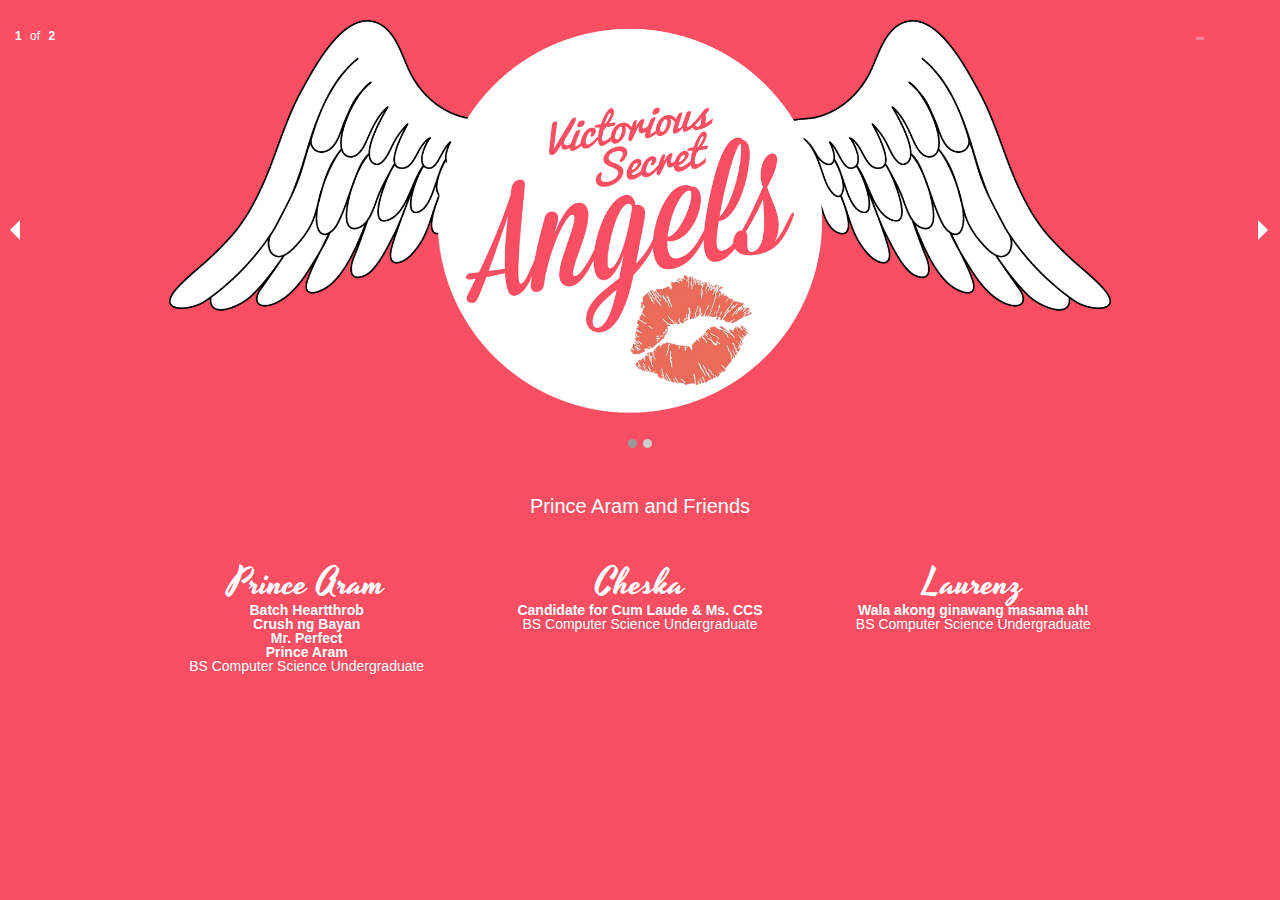
==== commit 8aee99c5: "added orbit para may surprise" ====
--- a/index.html
+++ b/index.html
@@ -25,10 +25,22 @@
         <div class="pt-page-moveFromTopFade" id="maincontent">              
             <div>            
                     <center>
-                        
+                        <div id="hiddenspace-20"></div>        
+                        <div class="rowart-orbit">
+                            <ul class="example-orbit-content" data-orbit>
+                                <li data-orbit-slide="headline-1">
+                                    <img src="assets/img/vsa-wings-kiss.png" class="img-art">                            
+                                </li>
+                                <li data-orbit-slide="headline-1">
+                                    <img src="assets/img/vsa-wings-kiss-aram.png" class="img-art">                            
+                                </li>
+                            </ul>
+                        </div>
+                        <!--
                         <div class="row font-300 font-white font-center" style="margin-top: 2%;">
                             <img id="vsa-logo" src="assets/img/vsa-wings-kiss-aram.png">
-                        </div>                        
+                        </div>
+                        -->
                         <div id="hiddenspace-20"></div>                        
                             <div class="font-20 font-white font-center">
                                 Prince Aram and Friends
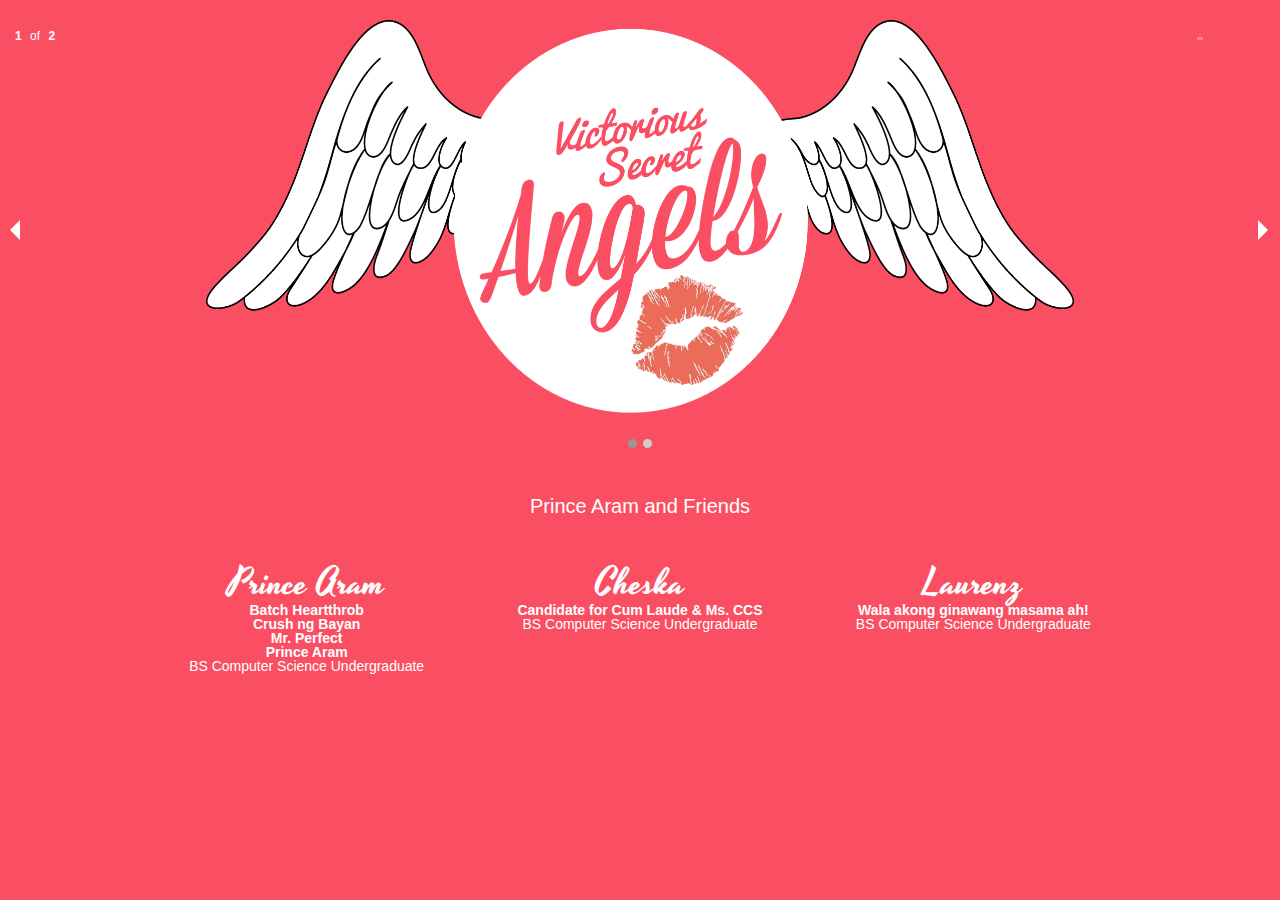
==== commit 6bf8b0ec: "logo becomes responsive" ====
--- a/index.html
+++ b/index.html
@@ -28,11 +28,11 @@
                         <div id="hiddenspace-20"></div>        
                         <div class="rowart-orbit">
                             <ul class="example-orbit-content" data-orbit>
-                                <li data-orbit-slide="headline-1">
-                                    <img src="assets/img/vsa-wings-kiss.png" class="img-art">                            
+                                <li data-orbit-slide="headline-1">                                    
+                                        <img id="vsa-logo" src="assets/img/vsa-wings-kiss.png" class="img-art">                                                           
                                 </li>
                                 <li data-orbit-slide="headline-1">
-                                    <img src="assets/img/vsa-wings-kiss-aram.png" class="img-art">                            
+                                    <img id="vsa-logo2" src="assets/img/vsa-wings-kiss-aram.png" class="img-art">                            
                                 </li>
                             </ul>
                         </div>
--- a/css/interacts.css
+++ b/css/interacts.css
@@ -208,14 +208,61 @@
     font-size: 14px;
 }
 
-#vsa-logo {
+#vsa-logo {    
+    width: 868px;
+    image-resolution: from-image; 
+    transition: width 0.5s, height 0.5s;
+}
+
+#vsa-logo2 {    
     width: 768px;
     image-resolution: from-image; 
     transition: width 0.5s, height 0.5s;
 }
 
-@media
-{
-    
-}
-
+@media (min-width: 600px) and (max-width: 867px)
+{
+    #vsa-logo{
+        height: 300px;
+        width: 667px;
+    }
+    #vsa-logo2{
+        height: 367px;
+        width: 667px;
+    }
+}
+
+@media (min-width: 467px) and (max-width: 599px)
+{
+    #vsa-logo{
+        height: 210px;
+        width: 467px;
+    }
+    #vsa-logo2{
+        height: 227px;
+        width: 467px;
+    }
+}
+@media (min-width: 210px) and (max-width: 466px)
+{
+    #vsa-logo{
+        height: 113px;
+        width: 267px;
+    }
+    #vsa-logo2{
+        height: 127px;
+        width: 267px;
+    }
+}
+@media (min-width: 10px) and (max-width: 209px)
+{
+    #vsa-logo{
+        height: 77px;
+        width: 167px;
+    }
+    #vsa-logo2{
+        height: 100px;
+        width: 167px;
+    }
+
+}
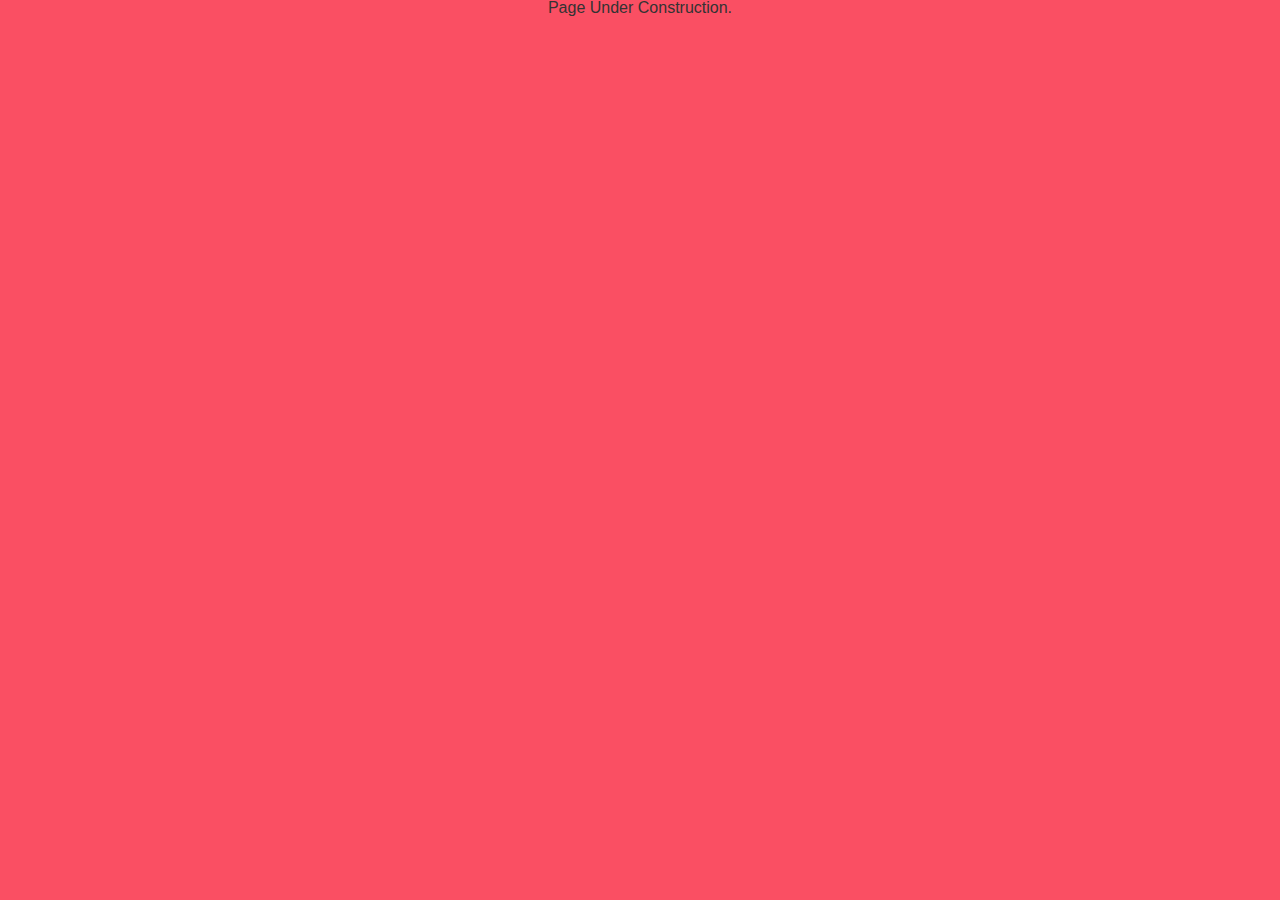
==== commit 41a6af49: "under construction" ====
--- a/index.html
+++ b/index.html
@@ -23,8 +23,10 @@
 
 	<body>			
         <div class="pt-page-moveFromTopFade" id="maincontent">              
-            <div>            
+            <div>                  
                     <center>
+                        Page Under Construction.     
+                <!--        
                         <div id="hiddenspace-20"></div>        
                         <div class="rowart-orbit">
                             <ul class="example-orbit-content" data-orbit>
@@ -36,11 +38,8 @@
                                 </li>
                             </ul>
                         </div>
-                        <!--
-                        <div class="row font-300 font-white font-center" style="margin-top: 2%;">
-                            <img id="vsa-logo" src="assets/img/vsa-wings-kiss-aram.png">
-                        </div>
-                        -->
+                        
+                        
                         <div id="hiddenspace-20"></div>                        
                             <div class="font-20 font-white font-center">
                                 Prince Aram and Friends
@@ -75,7 +74,8 @@
                                     </div>
                                 </div>
                             </div>                        
-                    </center>
+                    </center>   
+                    -->
                 </div>
             </div>                    
         
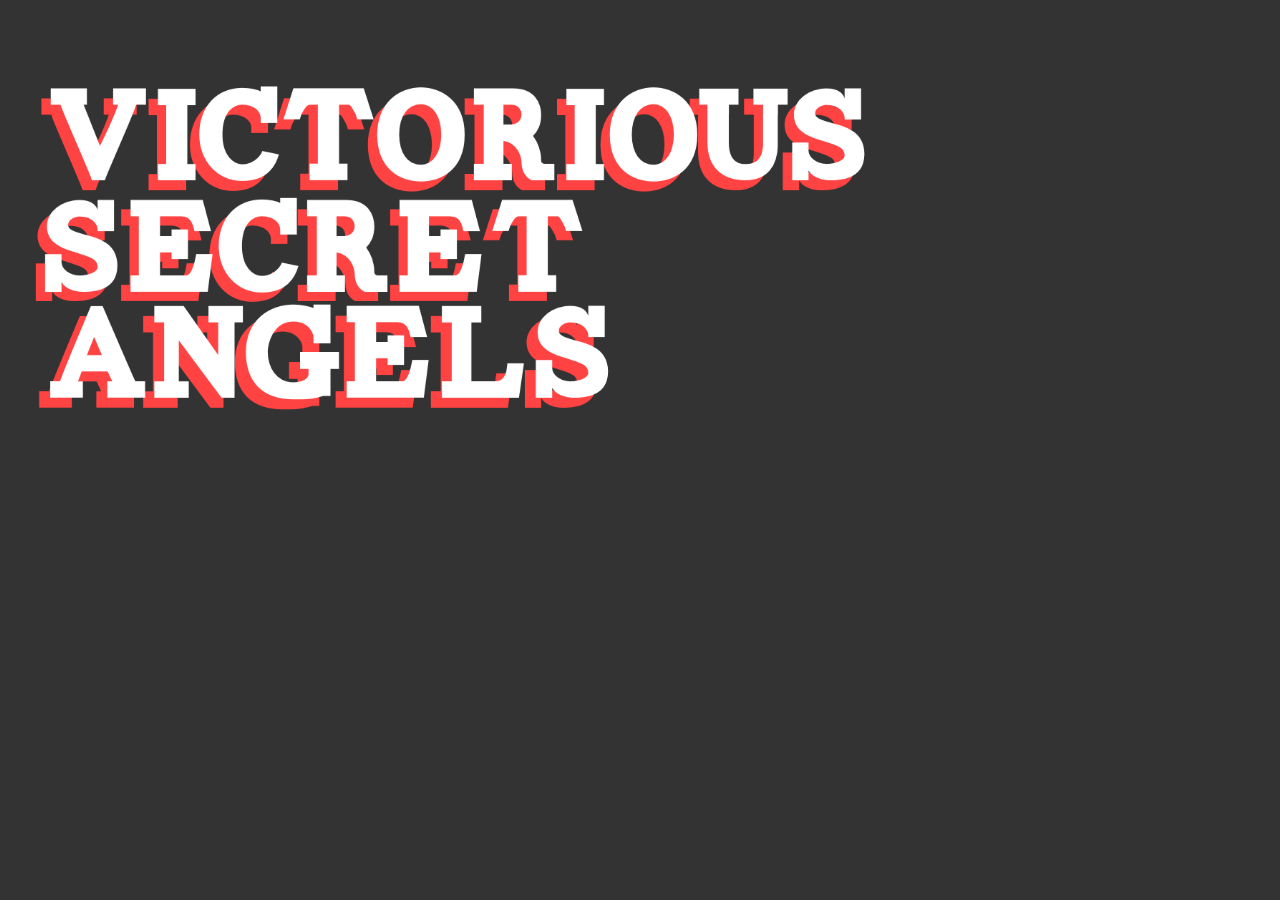
==== commit 81b37073: "Version 2.0" ====
--- a/index.html
+++ b/index.html
@@ -3,90 +3,50 @@
 	
 	<head>
 		<meta name="viewport" content="width=device-width, initial-scale=1.0"/>
-		<title>Victorious Secret Angels</title>		
+		<!-- CSS -->
+        <title>Victorious Secret Angels</title>		
 		<link rel="stylesheet" href="css/laurenz.css">
 		<link rel="stylesheet" href="css/text-styles.css">	
-        <link rel="stylesheet" href="css/foundation-icons.css">
-		<link rel="stylesheet" type="text/css" href="css/interacts.css">
+        <link rel="stylesheet" href="css/foundation-icons.css">		
+        <link rel="stylesheet" href="css/animate.min.css">
+        <link rel="stylesheet" href="css/animate.css">        
+		<link rel="stylesheet" href="css/foundation.css"/>		
+        <link rel="stylesheet" href="css/vsa.css"/>
+		<link rel="stylesheet" href="css/normalize.css">
+        <link rel="stylesheet" type="text/css" href="css/interacts.css">
         <link rel="stylesheet" type="text/css" href="css/multilevelmenu.css" />
         <link rel="stylesheet" type="text/css" href="css/component.css" />
 		<link rel="stylesheet" type="text/css" href="css/animations.css" />
-        <link rel="stylesheet" type="text/css" href="css/default.css" />
-		<link rel="stylesheet" href="css/foundation.css"/>
-		<link rel="stylesheet" href="css/laurenz.css">
-		<link rel="stylesheet" href="css/normalize.css">
+        <link rel="stylesheet" type="text/css" href="css/default.css"/>
         <link href='http://fonts.googleapis.com/css?family=Arizonia' rel='stylesheet' type='text/css'>
-        <link href='http://fonts.googleapis.com/css?family=Yesteryear' rel='stylesheet' type='text/css'>
-		
+        <link href='http://fonts.googleapis.com/css?family=Yesteryear' rel='stylesheet' type='text/css'>		
 		<script src="/js/vendor/modernizr.js"></script>
 	</head>
 
 	<body>			
-        <div class="pt-page-moveFromTopFade" id="maincontent">              
-            <div>                  
-                    <center>
-                        Page Under Construction.     
-                <!--        
-                        <div id="hiddenspace-20"></div>        
-                        <div class="rowart-orbit">
-                            <ul class="example-orbit-content" data-orbit>
-                                <li data-orbit-slide="headline-1">                                    
-                                        <img id="vsa-logo" src="assets/img/vsa-wings-kiss.png" class="img-art">                                                           
-                                </li>
-                                <li data-orbit-slide="headline-1">
-                                    <img id="vsa-logo2" src="assets/img/vsa-wings-kiss-aram.png" class="img-art">                            
-                                </li>
-                            </ul>
-                        </div>
-                        
-                        
-                        <div id="hiddenspace-20"></div>                        
-                            <div class="font-20 font-white font-center">
-                                Prince Aram and Friends
-                            </div>
-                            <div id="hiddenspace-50"></div>
-
-                            <div class="row">
-                                <div id="member-name" class="large-4 columns font-white font-20">
-                                    Prince Aram
-                                    <div class="member-desc">
-                                        <b>Batch Heartthrob<br></b>
-                                        <b>Crush ng Bayan<br></b>
-                                        <b>Mr. Perfect<br></b>
-                                        <b>Prince Aram<br></b>
-                                        BS Computer Science Undergraduate
-                                    </div>
-                                </div>
-                                <div id="member-name" class="large-4 columns font-white font-20">
-                                    Cheska
-                                    <div class="member-desc">
-                                        <b>Candidate for Cum Laude & Ms. CCS<br></b>
-                                        BS Computer Science Undergraduate
-                                    </div>
-                                </div>
-                                <div id="member-name" class="large-4 columns font-white font-20">
-                                    Laurenz
-                                    <div class="member-desc">
-                                        <b>Wala akong ginawang masama ah!<br>
-                                           
-                                        </b>
-                                        BS Computer Science Undergraduate
-                                    </div>
-                                </div>
-                            </div>                        
-                    </center>   
-                    -->
-                </div>
-            </div>                    
+        <div id="head-row" class="row"> 
+            <div class="large-12"> 
+                <img id="head-title" src="assets/img/fullTitle.png">
+            </div>
+        </div>
         
-        <script src="doer.js"></script>
+        <!-- END -->        
 		<script src="js/vendor/jquery.js"></script>
 	    <script src="js/foundation.min.js"></script>
-        <!--<script src="https://ajax.googleapis.com/ajax/libs/jquery/1.9.1/jquery.min.js"></script>-->
 		<script src="js/jquery.dlmenu.js"></script>
 		<script src="js/pagetransitions.js"></script>
-	    <script>
+	    <script src="js/wow.js">
+            new WOW().init();
+        </script>
+        <script src="js/wow.min.js"></script>
+        <script>
+         new WOW().init();
+        </script>
+        <script src="js/uplogic.js"></script>
+        <script>
 	      $(document).foundation();
-	    </script>
+	    </script>        
+        	    
+        
 	</body>
 </html>--- a/css/laurenz.css
+++ b/css/laurenz.css
@@ -1,8 +1,3 @@
-body
-{
-    background: #fa4f63;
-}
-
 #background-red
 {
 	background: #ff505d;
@@ -65,12 +60,6 @@
 	width: 100%;
 	opacity: 0.2;
 }
-.body
-{
-	background: #e9e9e9;
-	transition: background 0.75s;
-	min-height: 400px;
-}
 
 
 
@@ -99,8 +88,11 @@
 
 #circle
 {
+    font-size: 30px;
+    line-height: 24px;
 	width: 200px;
 	height:200px;
+    padding-top: 45px;
 	background: rgb(255, 80, 93);
 	border-radius: 120px;
 	margin-bottom: -50px;
@@ -172,14 +164,6 @@
 	height: 40px;
 }
 
-#hiddenspace-120
-{	
-	height: 120px;
-}
-#hiddenspace-100
-{	
-	height: 100px;
-}
 #hiddenspace-75
 {	
 	height: 75px;
@@ -446,7 +430,7 @@
 #welcome-bg-cover {
     width: 100%;
     height: 100%;    
-    position: fixed;       
+    position: fixed;    
     top: 0px;
     left: 0px;
     background: #ce2a36;
@@ -468,19 +452,3 @@
     font-size: 20px;
     color: white;
 }
-
-.background-black {
-    background: #2a2a2a;
-}
-
-.app-art {
-    `
-}
-
-.colortest{
-    background: #2a2860;
-    
-}
-
-
-    --- a/css/text-styles.css
+++ b/css/text-styles.css
@@ -37,10 +37,6 @@
 {
 	font-size: 70px;
 }
-.font-120
-{
-	font-size: 120px;
-}
 .font-white
 {
 	color: white;
@@ -74,19 +70,3 @@
     font-family: Segoe UI Light;
     
 }
-
-.font-300 {
-    font-size: 300px;
-}
-
-.font-center {
-    text-align: center;
-}
-
-#hiddenspace-120 {
-    padding-top: 120px;
-}
-
-.font-left {
-    text-align: left;
-}
--- a/css/vsa.css
+++ b/css/vsa.css
@@ -0,0 +1,13 @@
+body
+{
+    background: rgb(1, 77, 95);
+    background-color: rgb(1, 77, 95);
+}
+#head-title {
+    position: relative;
+    left: -5%;
+}
+
+#head-row {
+    margin: 0px;
+}
--- a/css/interacts.css
+++ b/css/interacts.css
@@ -1,13 +1,3 @@
-@font-face { 
-	font-family: "pacifico1";	     
-    src: url(pacifico.ttf)
-}
-
-@font-face { 
-	font-family: "missionscript";	     
-    src: url(missionscript.otf);
-}
-
 .round-border
 {
 	border-radius: 5px;
@@ -63,6 +53,7 @@
 
 #urgent-location {
     border-radius: 3px;
+    height: 110px;
 }
 
 #urgent-names {
@@ -85,184 +76,54 @@
     padding-bottom: -20px;
 }
 
-.roundedcorners {
-    border-radius: 7px;
+#dropspace {
+    padding-top: 18%;
 }
 
-#human roundedcorners {
+#urgent-send {
+    background: #ff505d;
+    color: white;
+    border: 0px;
+    border-radius: 3px;
+    height: 50px;
+    width: 100%;
+}
+
+#loginarea {
+    background: #ff505d;
+    margin-right: 30px;
+    width: 500px;
+    height: 44px;
+    padding-top: 5px;
+}
+
+#bar-username {
+    position: relative;
+    width: 200px;
+    left: 0;
+    border: 0px;
+    border-radius: 5px;
+}
+    
+
+#bar-password {
+    position: relative;
+    bottom: 53px;
+    left: 41%;
+    width: 200px;
+    border: 0px;
     border-radius: 5px;
 }
 
-#namebox {
-    background: #de2a4d;
-    border-radius: 50px;
+#bar-submit {
+    position: relative;
+    background: black;
+    color: white;
     border: 0px;
-    color: white;
-    font-size: 35px;
-    font-family: Segoe UI Light;
-    height: 60px;
+    border-radius: 5px;
+    width: 95px;
+    height: 39px;
     text-align: center;
-    transition: background 0.4s;
-    
+    bottom: 110px; 
+    left: 82%;
 }
-
-#namebox:focus{
-    background: #186289;
-}
-#namebox:hover{
-    background: #186289;
-}
-#btn_Submit {
-    border: 0px;
-    border-radius: 40px;
-    background: #186289;
-    color: white;
-    height: 50px;
-    font-size: 20px;
-    font-family: Segoe UI Light;
-}
-
-#btn_Submit:focus{
-    background: #de2a4d;
-}
-#btn_Submit:hover{
-    background: #de2a4d;
-}
-
-#maincontent {
-    background: #fa4f63;
-    height: 100%;     
-    width: 100%;
-}
-
-#resultbox {
-    background: #162638;
-    border: 0;
-    border-color: #162638;
-    border-radius: 30px;
-    color: white;
-    font-family: Segoe UI Light;
-    font-size: 200px;
-    height: 300px;
-    text-align: center;
-    width: 100%;
-    transition: background 0.5s;
-}
-
-#resultbox:focus {
-    background: #496483;    
-}
-
-#mainbody {
-    background: #162638;
-}
-
-#box1 {
-    background: #0f1014;
-    height: 400px;
-    width: 100%;
-}
-
-.art-orbit {
-    height: 400px;
-    width: 300px;
-}
-
-.example-orbit {
-    height: 400px;
-}
-
-.img-art {
-    height: 400px;     
-    align-content: center;
-    align-items: center;
-    align-self: center;
-}
-
-#box2 {
-    background: #171717;
-    
-    height: 700px;
-}
-
-#box3 {
-    background: #3a3a71;
-    height: 900px;
-}
-
-#comingsoon {
-    width: 100%;
-}
-
-.app-art {
-    width: 100%;
-}
-
-#member-name {
-    font-family: YesterYear;
-    font-size: 37px;
-}
-
-.member-desc {
-    font-family: sans-serif;
-    font-size: 14px;
-}
-
-#vsa-logo {    
-    width: 868px;
-    image-resolution: from-image; 
-    transition: width 0.5s, height 0.5s;
-}
-
-#vsa-logo2 {    
-    width: 768px;
-    image-resolution: from-image; 
-    transition: width 0.5s, height 0.5s;
-}
-
-@media (min-width: 600px) and (max-width: 867px)
-{
-    #vsa-logo{
-        height: 300px;
-        width: 667px;
-    }
-    #vsa-logo2{
-        height: 367px;
-        width: 667px;
-    }
-}
-
-@media (min-width: 467px) and (max-width: 599px)
-{
-    #vsa-logo{
-        height: 210px;
-        width: 467px;
-    }
-    #vsa-logo2{
-        height: 227px;
-        width: 467px;
-    }
-}
-@media (min-width: 210px) and (max-width: 466px)
-{
-    #vsa-logo{
-        height: 113px;
-        width: 267px;
-    }
-    #vsa-logo2{
-        height: 127px;
-        width: 267px;
-    }
-}
-@media (min-width: 10px) and (max-width: 209px)
-{
-    #vsa-logo{
-        height: 77px;
-        width: 167px;
-    }
-    #vsa-logo2{
-        height: 100px;
-        width: 167px;
-    }
-
-}
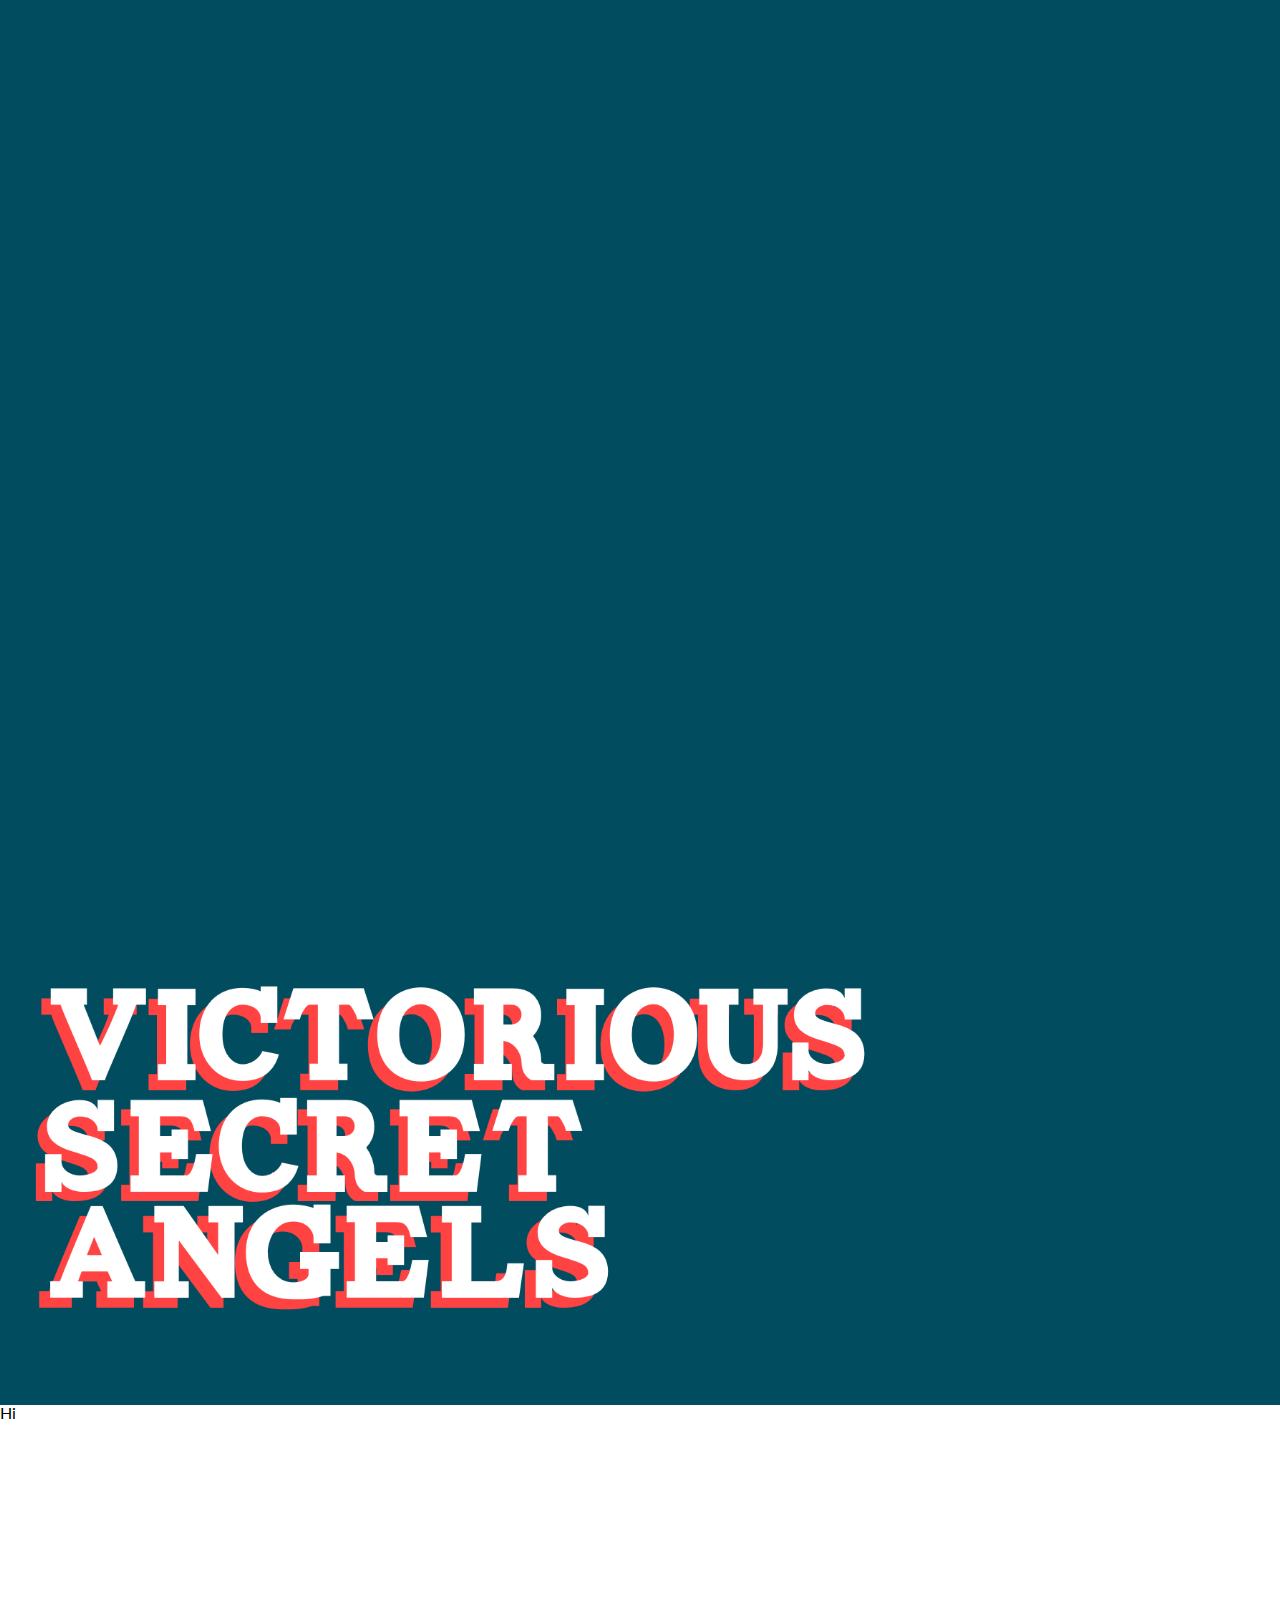
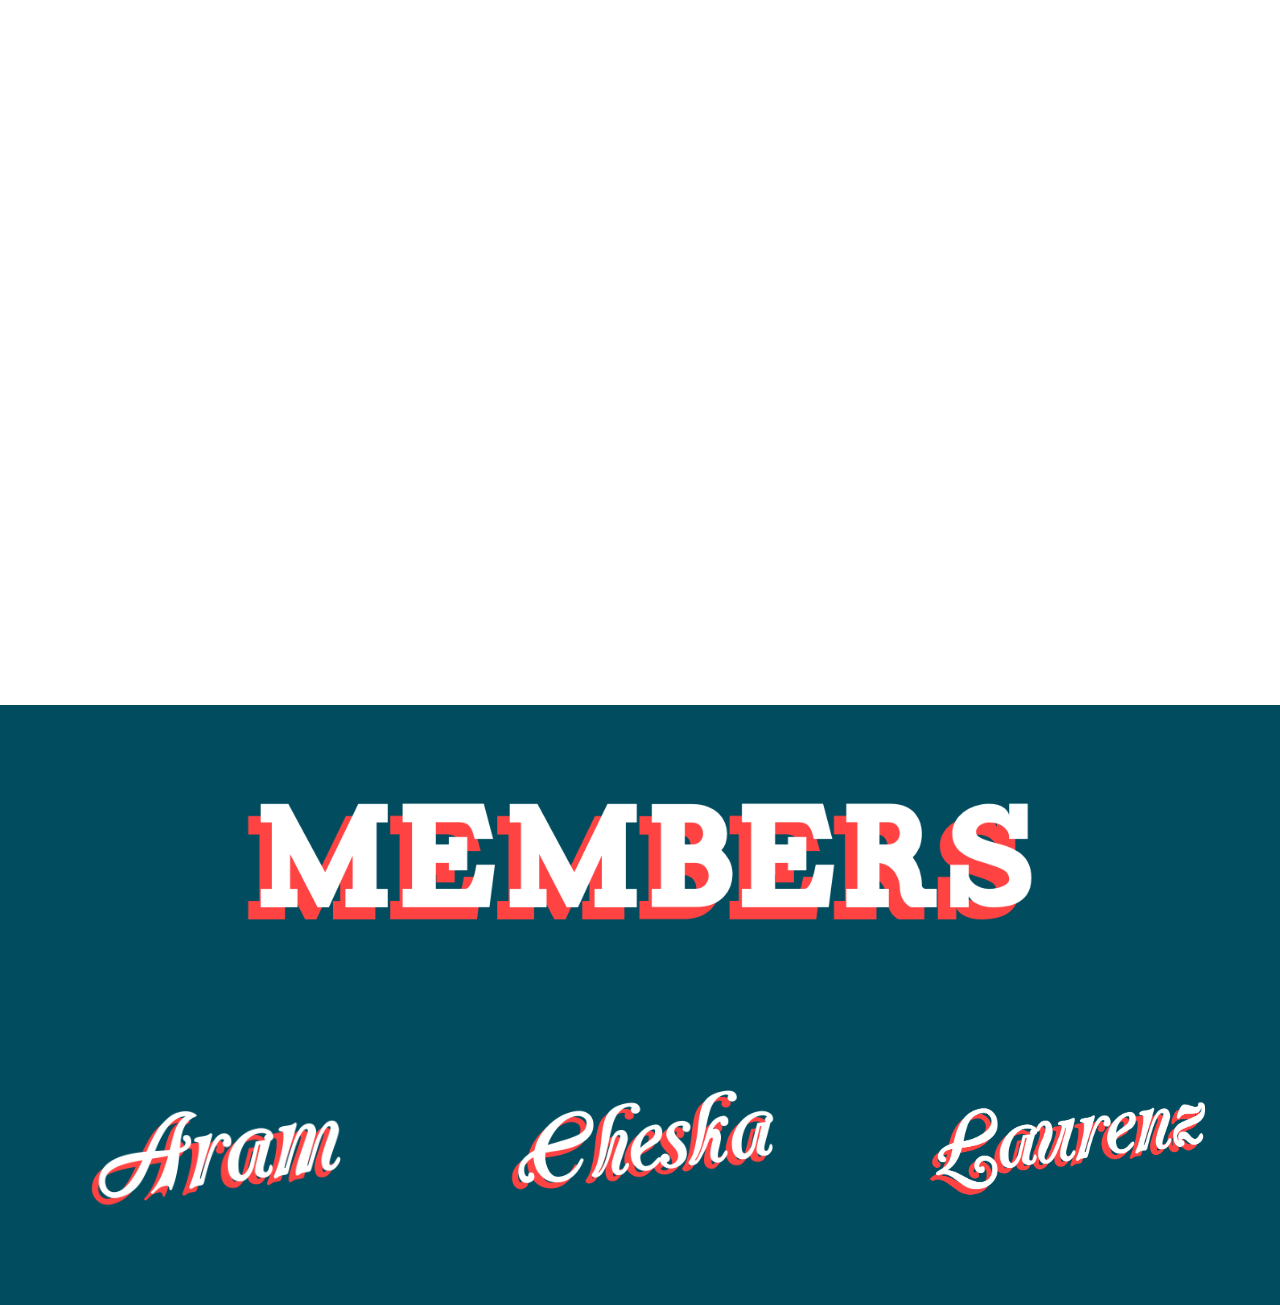
==== commit 3a03a300: "Added Members" ====
--- a/index.html
+++ b/index.html
@@ -23,12 +23,39 @@
 		<script src="/js/vendor/modernizr.js"></script>
 	</head>
 
-	<body>			
+	<body style="background: rgb(1, 77, 95)">			
+        
+        <div id="head-1">
+        
+        </div>
         <div id="head-row" class="row"> 
             <div class="large-12"> 
                 <img id="head-title" src="assets/img/fullTitle.png">
             </div>
         </div>
+        
+        <div id="mid-1">
+            Hi
+        </div>
+        
+        <div class="row">
+            <div class="large-12 columns">
+                <img src="assets/img/members.png">
+            </div>
+        </div>
+        
+        <div>
+            <div class="large-4 columns">
+                <img src="assets/img/aram.png">
+            </div>
+            <div class="large-4 columns">
+                <img src="assets/img/cheska.png">
+            </div>
+            <div class="large-4 columns">
+                <img src="assets/img/laurenz.png">
+            </div>
+        </div>
+        
         
         <!-- END -->        
 		<script src="js/vendor/jquery.js"></script>
--- a/css/vsa.css
+++ b/css/vsa.css
@@ -5,9 +5,20 @@
 }
 #head-title {
     position: relative;
-    left: -5%;
+    left: -5%;    
 }
 
 #head-row {
     margin: 0px;
 }
+
+#mid-1 {
+    width: 100%;
+    height: 100%;
+    background: white;
+    color: black;
+}
+
+#head-1 {
+    height: 100%;
+}
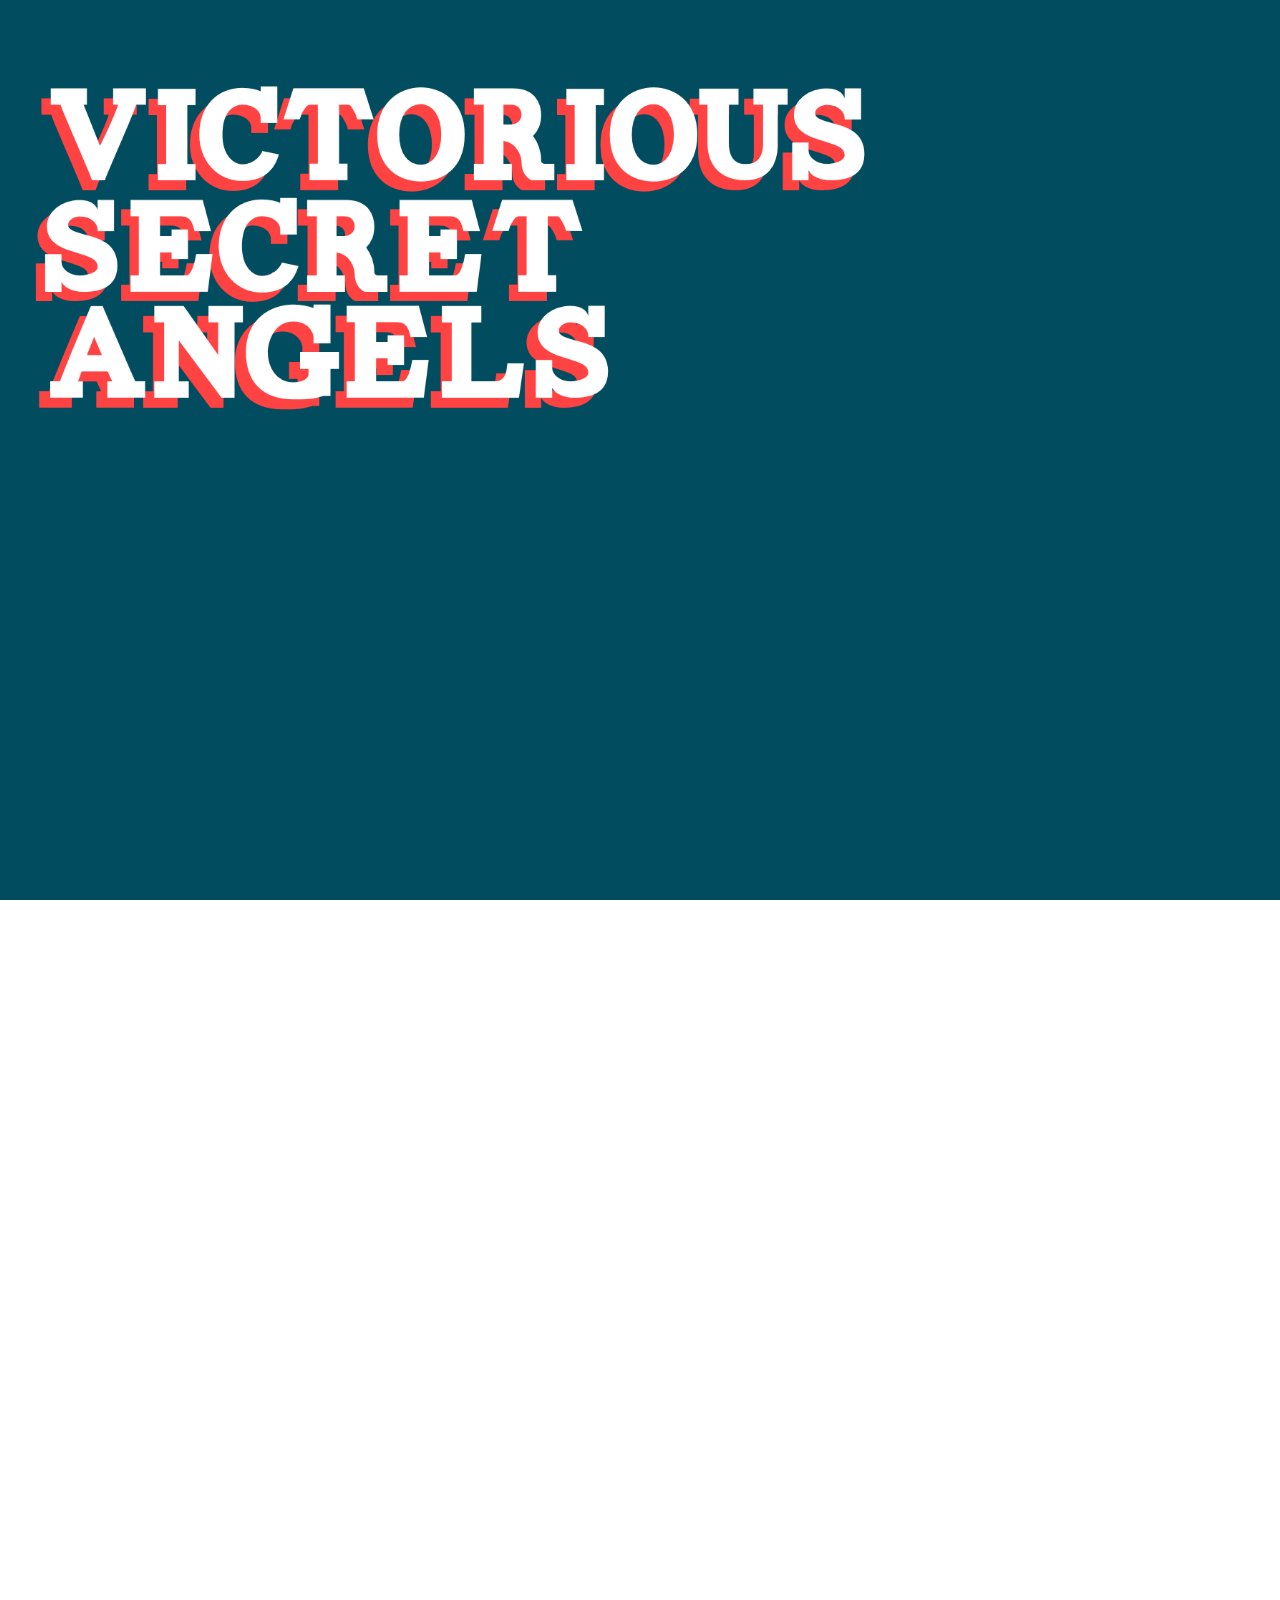
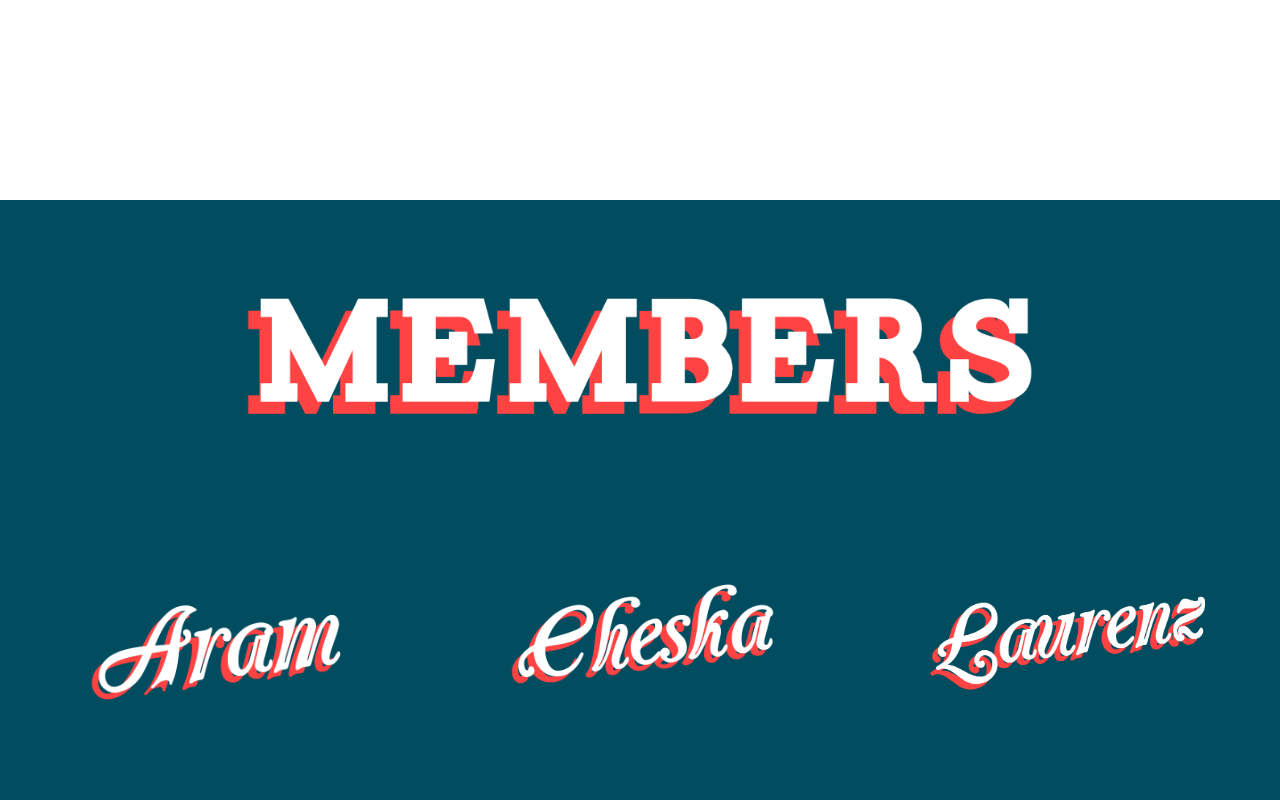
==== commit 770c7cd8: "asdfa" ====
--- a/index.html
+++ b/index.html
@@ -26,16 +26,18 @@
 	<body style="background: rgb(1, 77, 95)">			
         
         <div id="head-1">
-        
-        </div>
-        <div id="head-row" class="row"> 
-            <div class="large-12"> 
-                <img id="head-title" src="assets/img/fullTitle.png">
-            </div>
+            <div id="head-row" class="row wow slideInLeft"> 
+                <div class="large-12"> 
+                    <img id="head-title" src="assets/img/fullTitle.png">
+                </div>
+            </div>            
         </div>
         
+        
         <div id="mid-1">
-            Hi
+            <div class="row">
+                
+            </div>
         </div>
         
         <div class="row">
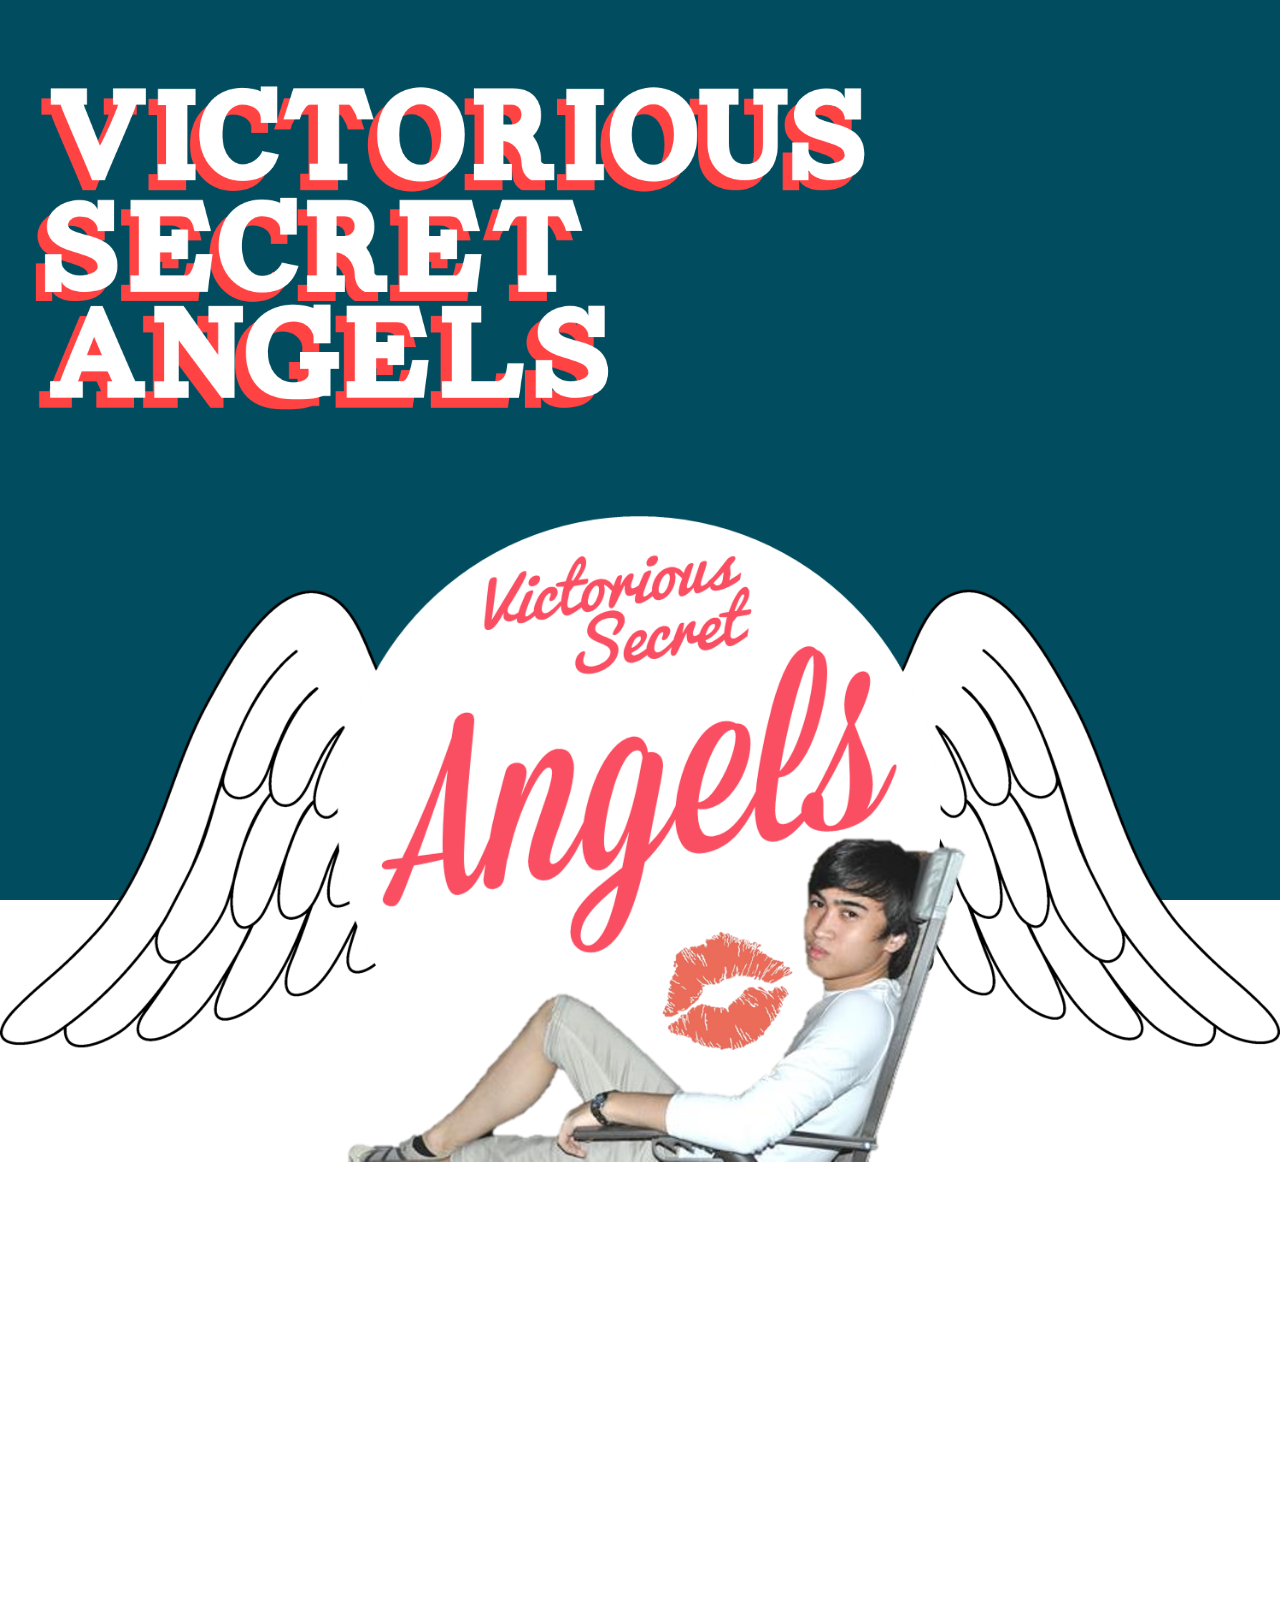
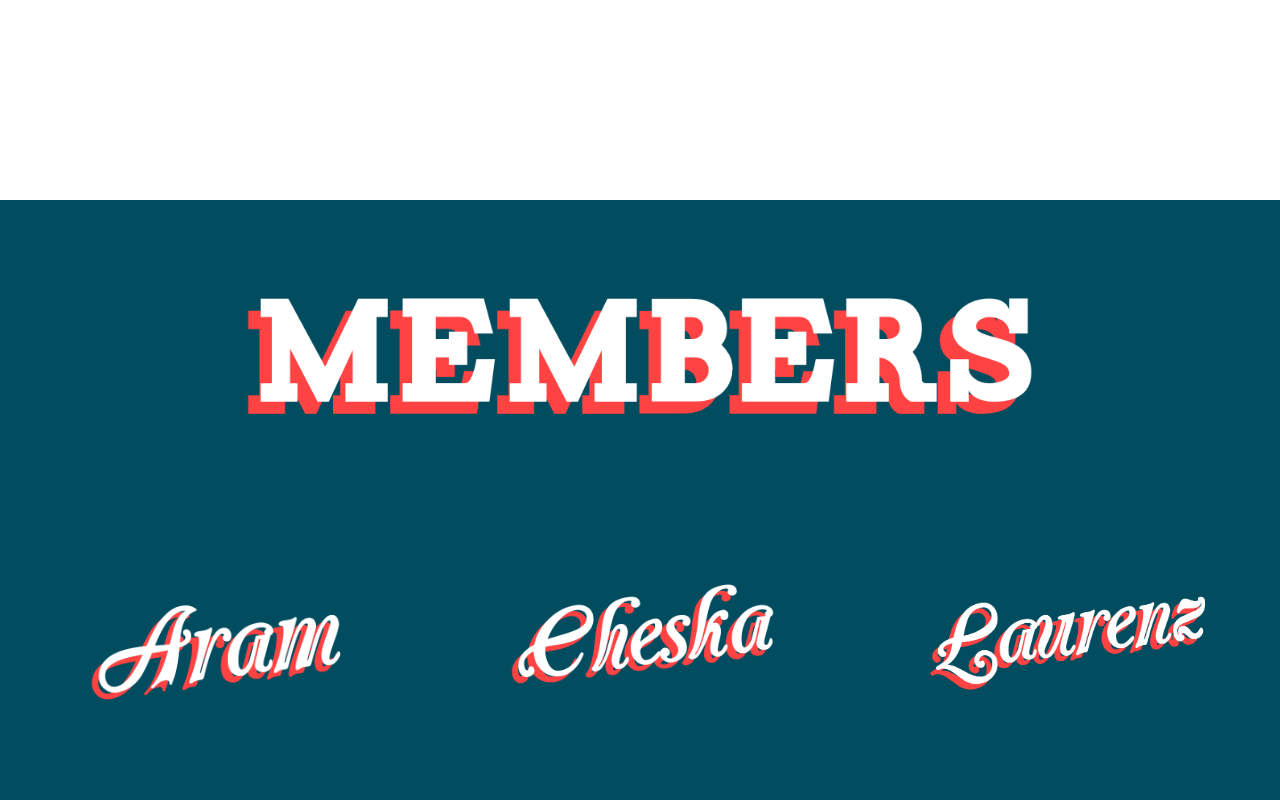
==== commit e3f3ebc0: "the great aram" ====
--- a/index.html
+++ b/index.html
@@ -30,7 +30,8 @@
                 <div class="large-12"> 
                     <img id="head-title" src="assets/img/fullTitle.png">
                 </div>
-            </div>            
+            </div>
+            <img src="assets/img/vsa-wings-kiss-aram.png">
         </div>
         
         
